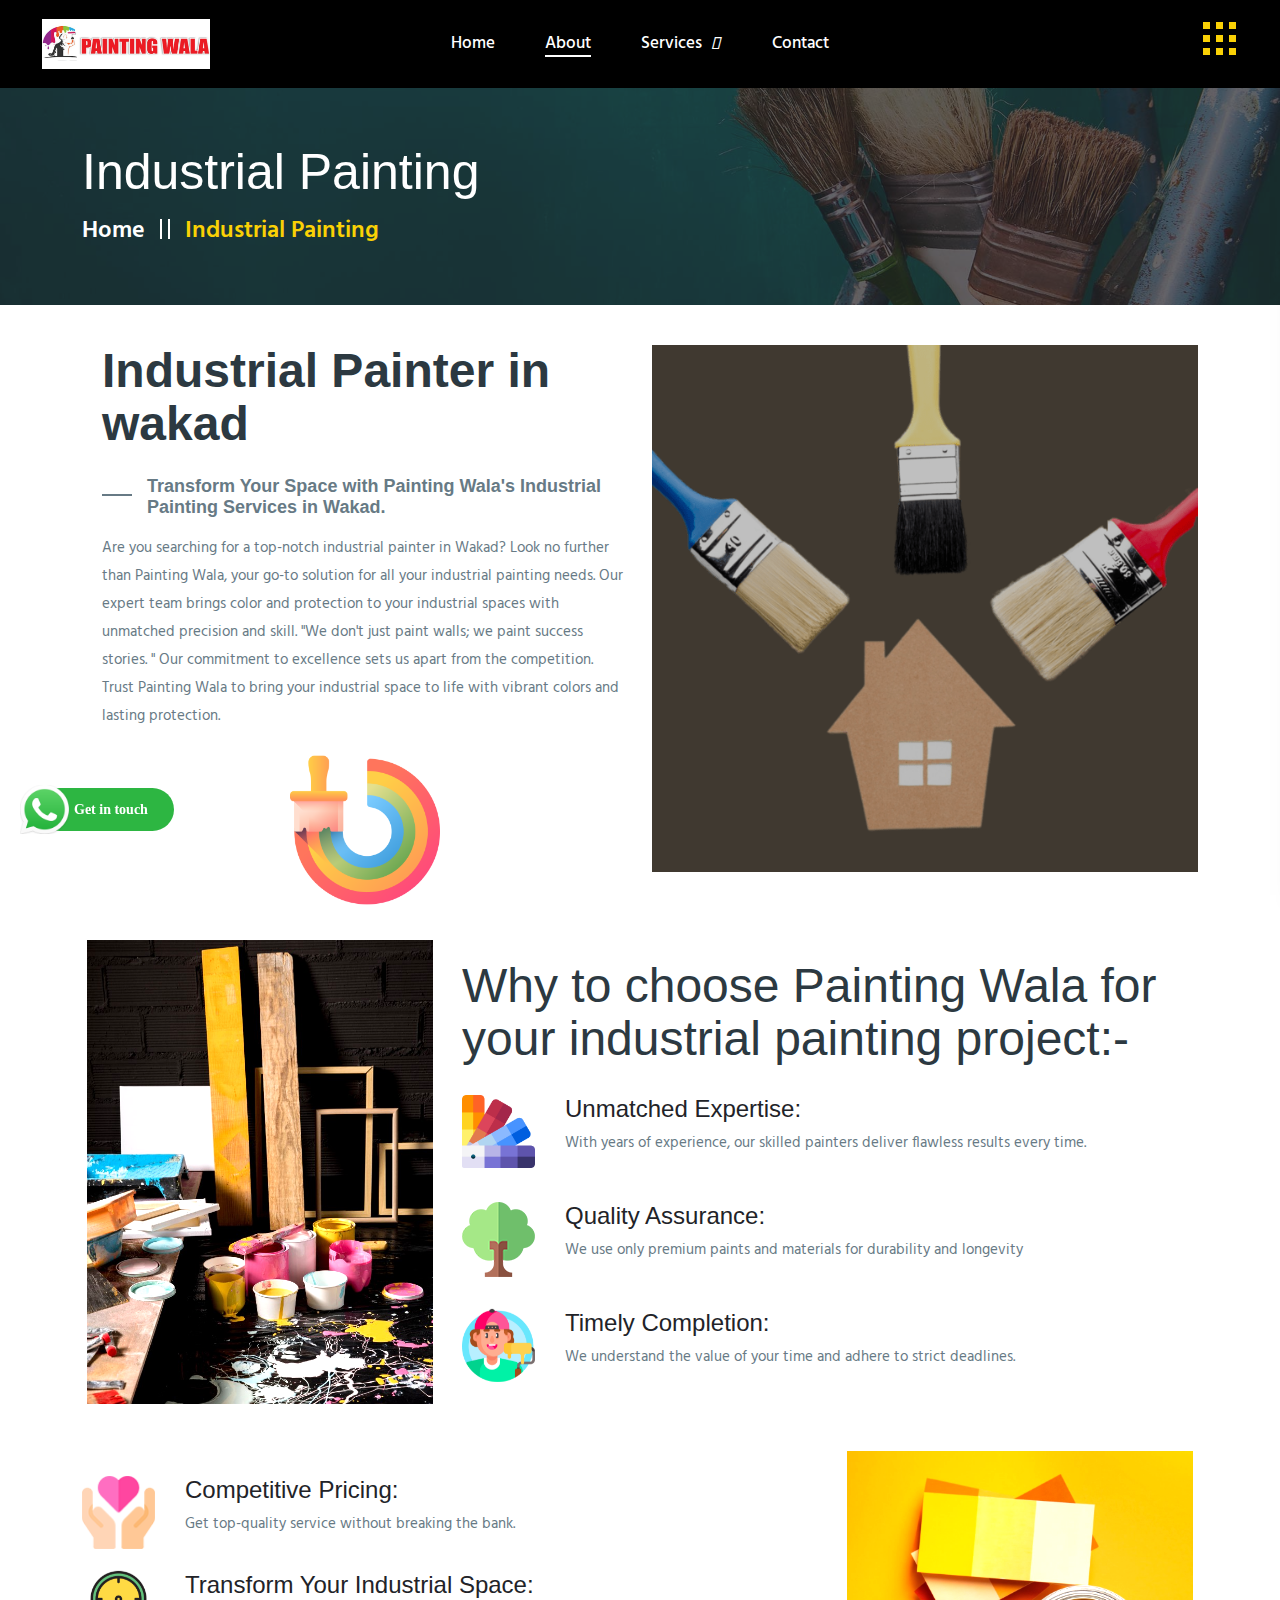
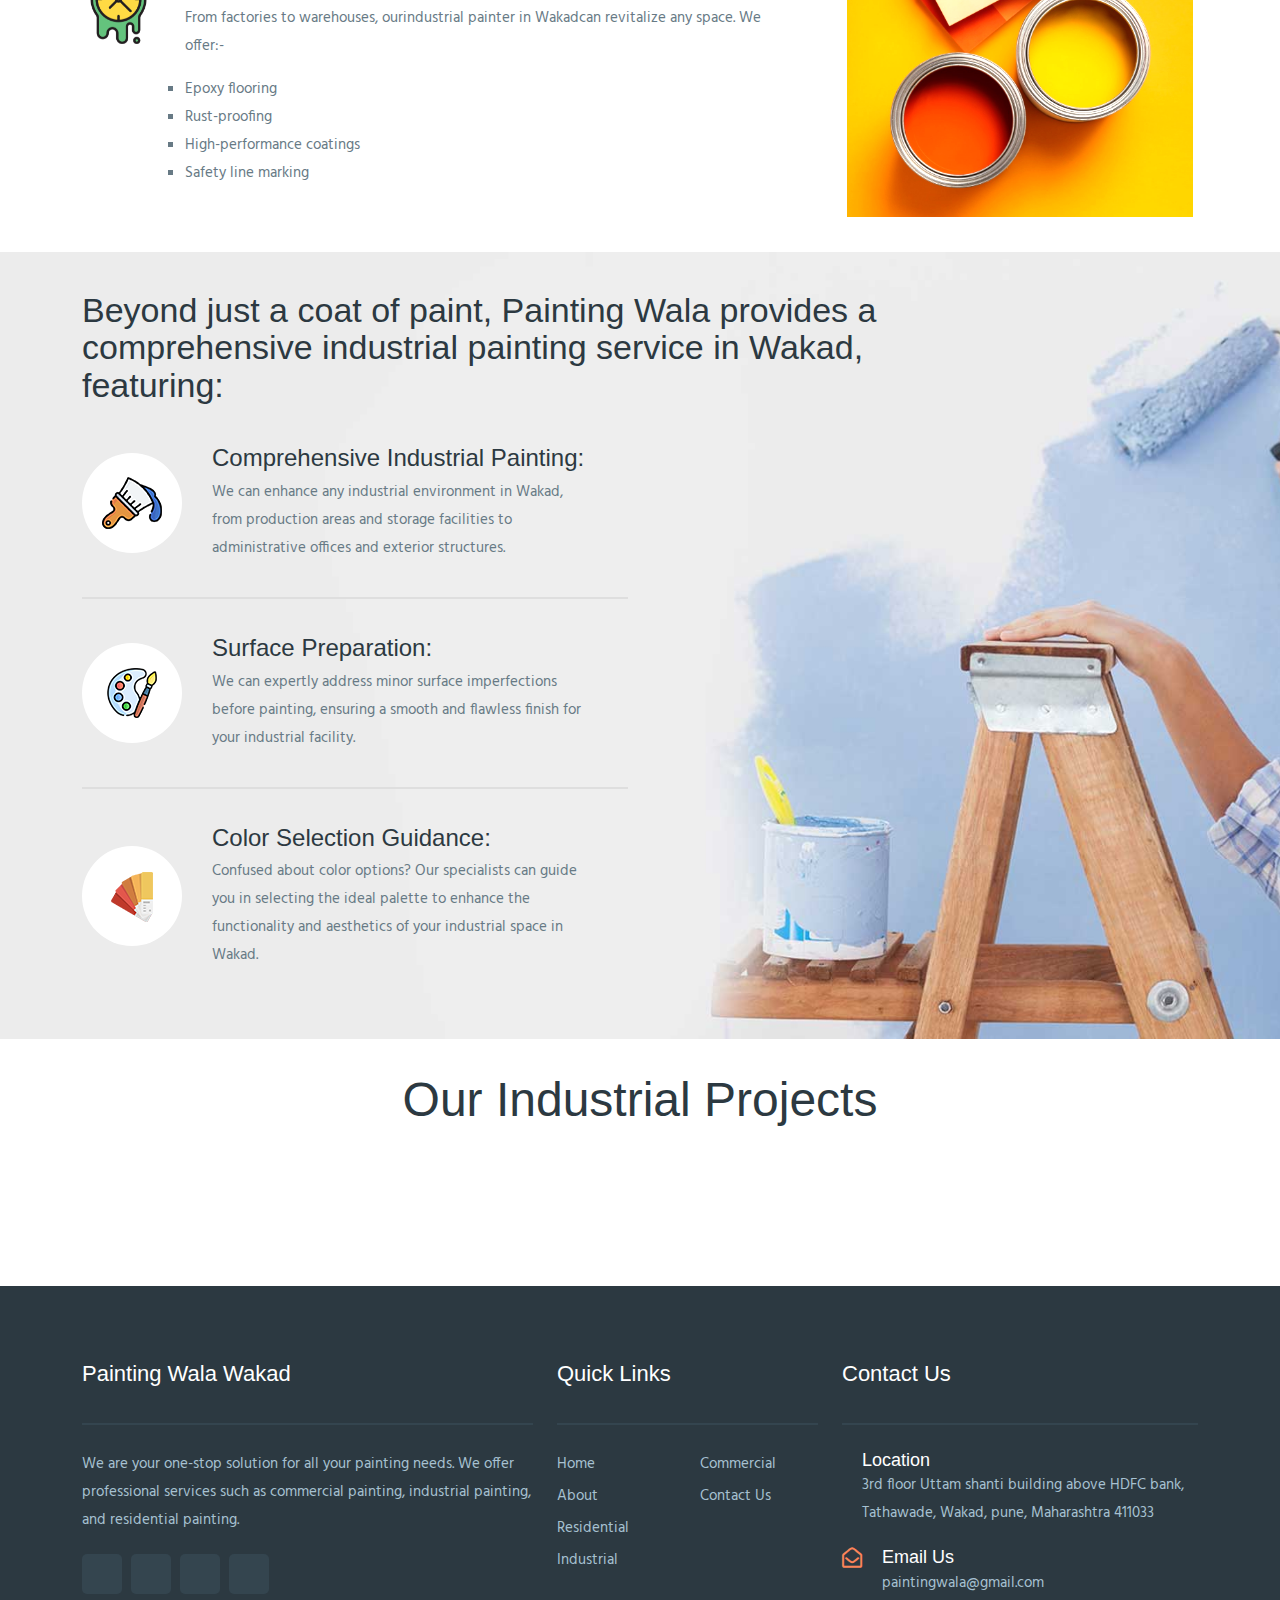
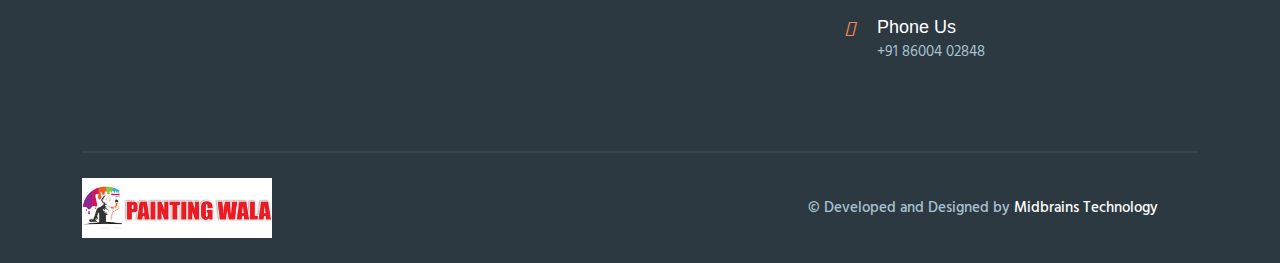
==== industrial-painter-in-wakad.html @ b4d880db "Initial commit" ====
<!doctype html>
<html class="no-js" lang="zxx">

<!-- Mirrored from wphix.com/template/roxce/roxce/index-2.html by HTTrack Website Copier/3.x [XR&CO'2014], Fri, 05 Jul 2024 08:07:54 GMT -->

<head>
   <meta charset="utf-8">
   <meta http-equiv="x-ua-compatible" content="ie=edge">
   <title>Industrial Painter in wakad | Painting Wala</title>
   <meta name="description" content=" Ambay Domestics Pakers and movers is best Industrial Painter in wakad. Our special coatings are designed to meet the unique industrial environments. ">
   <meta name="viewport" content="width=device-width, initial-scale=1">
   <!-- Place favicon.ico in the root directory -->
   <link rel="shortcut icon" type="image/x-icon" href="assets/img/main-img/spinner.JPG">
   <!-- CSS here -->
   <link rel="stylesheet" href="assets/css/preloader.css">
   <link rel="stylesheet" href="assets/css/bootstrap.min.css">
   <link rel="stylesheet" href="assets/css/meanmenu.css">
   <link rel="stylesheet" href="assets/css/animate.min.css">
   <link rel="stylesheet" href="assets/css/owl.carousel.min.css">
   <link rel="stylesheet" href="assets/css/swiper-bundle.css">
   <link rel="stylesheet" href="assets/css/backToTop.css">
   <link rel="stylesheet" href="assets/css/magnific-popup.css">
   <link rel="stylesheet" href="assets/css/nice-select.css">
   <link rel="stylesheet" href="assets/css/fontAwesome5Pro.css">
   <link rel="stylesheet" href="assets/css/flaticon.css">
   <link rel="stylesheet" href="assets/css/default.css">
   <link rel="stylesheet" href="assets/css/style.css">


   <link rel="stylesheet" href="https://cdnjs.cloudflare.com/ajax/libs/font-awesome/6.5.2/css/all.min.css"
      integrity="sha512-SnH5WK+bZxgPHs44uWIX+LLJAJ9/2PkPKZ5QiAj6Ta86w+fsb2TkcmfRyVX3pBnMFcV7oQPJkl9QevSCWr3W6A=="
      crossorigin="anonymous" referrerpolicy="no-referrer" />
</head>

<body>
   <!--[if lte IE 9]>
      <p class="browserupgrade">You are using an <strong>outdated</strong> browser. Please <a href="https://browsehappy.com/">upgrade your browser</a> to improve your experience and security.</p>
      <![endif]-->

   <!-- Add your site or application content here -->

   <!-- pre loader area start -->
   <div id="loading">
      <div id="loading-center">
         <div id="loading-center-absolute">
            <div class="loading-icon text-center d-sm-flex align-items-center justify-content-center">
               <img class="loading-logo mr-10" src="assets/img/main-img/spinner.JPG" alt="spinner_logo">
               <img class="image-preloader" src="assets/img/main-img/spinner-name.JPG" alt="brand_name">
            </div>
         </div>
      </div>
   </div>
   <!-- pre loader area end -->

   <!-- back to top start -->
   <div class="progress-wrap">
      <svg class="progress-circle svg-content" width="100%" height="100%" viewBox="-1 -1 102 102">
         <path d="M50,1 a49,49 0 0,1 0,98 a49,49 0 0,1 0,-98" />

      </svg>

   </div>




   <!-- back to top end -->

   <!-- header area start -->
   <header>
      <div class="header__area">
         <div id="header-sticky" class="header__bottom header__transparent header__padding pl-55 pr-55 sticky-2"
            style="background-color: black;">
            <div class="container-fluid">
               <div class="row align-items-center">
                  <div class="col-xxl-2 col-xl-3 col-lg-3 col-6">
                     <div class="logo">
                        <a href="index.html">
                           <img width="168" height="50" src="assets/img/main-img/logo.png" alt="logo">
                        </a>
                     </div>
                  </div>
                  <div class="col-xxl-7 col-xl-6 col-lg-6 d-none d-lg-block">
                     <div class="header__bottom-mid">
                        <div class="main-menu main-menu-2 newmain_menu">
                           <nav id="mobile-menu">
                              <ul style="display: flex; justify-content: center;">
                                 <li style="margin-right: 50px;">
                                    <a href="index.html" style=" padding: 30px 0px;">Home </a>
                                 </li>
                                 <li class="active" style="margin-right: 50px;">
                                    <a href="./about.html" style=" padding: 30px 0px;">About</a>
                                 </li>
                                 <li style="margin-right: 50px;">
                                    <a style=" padding: 30px 0px;" href="#">Services <i
                                          class="fa-solid fa-chevron-down"></i></a>
                                    <ul class="submenu">
                                       <li><a href="./home-painting-services-in-wakad.html">Residential Painting</a></li>
                                       <li><a href="./industrial-painter-in-wakad.html">Industrial Painting</a></li>
                                       <li><a href="./commercial-painter-in-wakad.html">Commercial Painting</a></li>
                                    </ul>
                                 </li>
                                 <!-- <li>
                                    <a href="#our_clients" style=" padding: 30px 0px;">Our Clients </a>
                                 </li>
                                 <li>
                                    <a href="#our_testimonials" style=" padding: 30px 0px;">Reviews </a>
                                 </li> -->
                                 <li>
                                    <a href="#contact_us" style=" padding: 30px 0px;">Contact</a>
                                 </li>
                              </ul>
                           </nav>
                        </div>
                     </div>
                  </div>
                  <div class="col-xxl-3 col-xl-3 col-lg-3 col-6">
                     <div class="header__bottom-right d-flex align-items-center justify-content-end">
                        <div class="header__action">
                           <button type="button" class="dot-hamburger-btn dot-hamburger-btn-2 sidebar-toggle-btn">
                              <span></span>
                              <span></span>
                              <span></span>
                              <span></span>
                              <span></span>
                              <span></span>
                              <span></span>
                              <span></span>
                              <span></span>
                           </button>
                        </div>
                     </div>
                  </div>
               </div>
            </div>
         </div>
      </div>
   </header>
   <!-- header area end -->

   <!-- sidebar area start -->
   <div class="sidebar__area">
      <div class="sidebar__wrapper">
         <div class="sidebar__close">
            <button class="sidebar__close-btn" id="sidebar__close-btn">
               <i class="fa-solid fa-xmark"></i>
            </button>
         </div>
         <div class="sidebar__content">
            <div class="sidebar__logo mb-40">
               <a href="index.html">
                  <img width="178" height="60" src="assets/img/main-img/logo sidebar.png" alt="logo">
               </a>
            </div>

            <div class="mobile-menu fix"></div>
            <div class="sidebar__text d-none d-lg-block">
               <p>Refresh your home or office with our top-notch painting services. From homes to offices, we handle it
                  all with expertise. Experience our quality workmanship and transform your space into something
                  remarkable. Contact us today for a free consultation!</p>
            </div>
            <div class="sidebar__img d-none d-lg-block mb-20">

            </div>
            <div class="sidebar__map d-none d-lg-block mb-15">
               <iframe
                  src="https://www.google.com/maps/embed?pb=!1m18!1m12!1m3!1d3781.1865307762278!2d73.75698717423965!3d18.61067806641747!2m3!1f0!2f0!3f0!3m2!1i1024!2i768!4f13.1!3m3!1m2!1s0x3bc2b947e152a735:0x37a94fb595331659!2sPainting%20Wala%20Wakad%20%7C%20Painter%20/%20Painter%20service%20/%20Home%20Painting%20Services/%20Commercial%20Painter/%20Professional%20Painters%20In%20Wakad!5e0!3m2!1sen!2sin!4v1720181600292!5m2!1sen!2sin"
                  loading="lazy"></iframe>
            </div>
            <div class="sidebar__contact mt-30 mb-20">
               <h4>Contact Info</h4>

               <ul>
                  <li class="d-flex align-items-center">
                     <div class="sidebar__contact-icon mr-15">
                        <i class="fa-solid fa-location-dot"></i>
                     </div>
                     <div class="sidebar__contact-text">
                        <a target="_blank" href="https://maps.app.goo.gl/s7fC8CBrPXaoAA357">3rd floor Uttam shanti
                           building above HDFC bank, Tathawade, Wakad, pune, Maharashtra 411033</a>
                     </div>
                  </li>
                  <li class="d-flex align-items-center">
                     <div class="sidebar__contact-icon mr-15">
                        <i class="fa-solid fa-phone"></i>
                     </div>
                     <div class="sidebar__contact-text">
                        <a href="">+9186004 02848</a>
                     </div>
                  </li>
                  <li class="d-flex align-items-center">
                     <div class="sidebar__contact-icon mr-15">
                        <i class="fa-solid fa-envelope"></i>
                     </div>
                     <div class="sidebar__contact-text">
                        <a href="">paintingwala@gmail.com</span></a>
                     </div>
                  </li>
               </ul>
            </div>
            <div class="sidebar__social">
               <ul>
                  <li><a href="#"><i class="fab fa-facebook-f"></i></a></li>
                  <li><a href="#"><i class="fab fa-twitter"></i></a></li>
                  <li><a href="#"><i class="fab fa-youtube"></i></a></li>
                  <li><a href="#"><i class="fab fa-linkedin"></i></a></li>
               </ul>
            </div>
         </div>
      </div>
   </div>
   <!-- sidebar area end -->
   <div class="body-overlay"></div>
   <!-- sidebar area end -->



   <main>



      <!-- page title area start -->
      <section class="page__title-area p-relative page__title-overlay bread-new"
         data-background="assets/img/page-title/page-title-1.jpg">
         <div class="container">
            <div class="row">
               <div class="col-xxl-12">
                  <div class="page__title-wrapper">
                     <h3 class="page__title new-bread-title">Industrial Painting</h3>
                     <nav aria-label="breadcrumb">
                        <ol class="breadcrumb">
                           <li class="breadcrumb-item"><a href="index.html">Home</a></li>
                           <li class="breadcrumb-item active" aria-current="page">Industrial Painting</li>
                        </ol>
                     </nav>
                  </div>
               </div>
            </div>
         </div>
      </section>
      <!-- page title area end -->



      <!-- about-1 area start -->
      <section class="about__area forpaddingtopbottom onlyforpaddingabout   p-relative z-index-111" id="about_us">
         <div class="container">
            <div class="heade d-flex justify-content-center">
               <!-- <h1 class="section__title-pre section__title-pre-3  center my-heading-new ">About Us</h1> -->
            </div>
            <div class="row">
               <div class="col-xxl-5 col-xl-6 col-lg-6">
                  <div class="about__wrapper-2 pl-20 ">
                     <div class="section__title-wrapper-2 mb-25">
                        <!-- <h2 class="section__title-pre section__title-pre-2">About Painting Wala</h2> -->
                        <h1 style="font-weight: 550;" class="section__title section__title-2"> Industrial Painter in wakad</h1>
                     </div>
                     <!-- <p>Painting Wala Wakad provides expert residential and commercial painter services in Wakad. Our
                        professional team ensures superior craftsmanship and customer satisfaction for impeccable home
                        painting solutions.</p> -->

                     <h2 class="section__title-pre section__title-pre-2">Transform Your Space with Painting Wala's Industrial Painting Services in Wakad.</h2>
                     <!-- <p>Your home is a place to relax and unwind. But over time, even the most
                        beautiful walls can start to look dull. At <a class="fornavigate" href="./index.html">Painting Wala</a>, we're a team of
                        highly skilled and experienced professional painters passionate about
                        transforming living spaces in the Wakad area. We understand the
                        importance of getting the job done right, which is why we take immense
                        pride in our meticulous attention to detail and commitment to quality. 


                        
                     </p>-->


                     <p>Are you searching for a top-notch industrial painter in Wakad? Look no further than Painting Wala, 
                        your go-to solution for all your industrial painting needs. Our expert team brings color and protection 
                        to your industrial spaces with unmatched precision and skill. "We don't just paint walls; we paint success stories.
                        " Our commitment to excellence sets us apart from the competition. 
                        Trust Painting Wala to bring your industrial space to life with vibrant colors and lasting protection.</p>




                     <div class="unique-card">
                        <div class="unique-icon-container">
                           <img src="./assets/img/icons/brush.png" alt="">
                        </div>
                     </div>

                     <!-- <div class="about__item-wrapper" >
                        <div class="row d-flex justify-content-center">
                           <div class="col-xxl-12 col-xl-12 col-lg-12 col-md-12 col-sm-12"
                              style="box-shadow: 0px 0px 10px black; border-radius: 50%;">
                              <div class="about__item white-bg text-center ">
                                 <div class="about__icon mb-5">
                                    <img width="60" height="60" src="./assets/img/main-img/painting_13715174.png"
                                       alt="about_us_icon">
                                 </div>
                                 <div class="about__content-2">
                                    <h3 class="about__title-2">
                                       <div style="display: flex; justify-content: center;">
                                          <h4 style="background-color: #fad105; width: 60%; padding: 10px 20px; ">
                                             Professional Painting</h4>
                                       </div>

                                    </h3>
                                    <p>Skilled painters for excellent, top-quality results.</p>

                                 </div>
                              </div>
                           </div>

                        </div>
                     </div> -->
                  </div>
               </div>
               <div class="col-xxl-7 col-xl-6 col-lg-6 resident-padding">
                  <div class="about__thumb-3 w-img ">
                     <img style="filter: brightness(75%); background-color: rgb(85, 76, 64);"
                        src="assets/img/main-img/residential/top.png" alt="about_us_img">
                  </div>
               </div>

            </div>
         </div>
      </section>
      <!-- about area end -->

      <!-- about -2 start -->
      <section class="why__area  ">
         <div class="container">
            <div class="row pb-30">


               <div class="col-xxl-4 col-xl-4 col-lg-4">
                  <div class="why__thumb why__thumb-2 pr-70 w-img">
                     <img class="img-thumbnail" src="assets/img/main-img/industrial/2148591297.jpg" alt="why us main"
                        style="filter: brightness(120%); ">
                  </div>
               </div>

               <div class="col-xxl-8 col-xl-8 col-lg-8">
                  <div class="why__wrapper-2 pt-25 pr-30">
                     <div class="section__title-wrapper-2 mb-30">
                        <!-- <h3 class="section__title-pre section__title-pre-2">What We Do</h3> -->
                        <h3 class="section__title section__title-2">Why to choose Painting Wala for your industrial painting
                           project:-</h3>
                     </div>

                     <div class="why__item-wrapper">

                        <div class="why__item-2 d-flex align-items-start mt-30 mb-30">
                           <div class="why__icon-2 mr-30">
                              <img src="assets/img/icons/color-palette.png" alt="why_us_1">
                           </div>
                           <div class="why__content-2">
                              <h3 class="why__title-2 new-why-title">Unmatched Expertise:</h3>
                              <p>With years of experience, our skilled painters deliver flawless results every time.
                              </p>
                           </div>
                        </div>
                        <div class="why__item-2 d-flex align-items-start mt-30 mb-30">
                           <div class="why__icon-2 mr-30">
                              <img src="assets/img/why/icon/why-icon-3.png" alt="why us 3 img">
                           </div>
                           <div class="why__content-2">
                        
                              <h3 class="why__title-2 new-why-title">Quality Assurance:</h3>
                              <p>We use only premium paints and materials for durability and longevity </p>
                           </div>
                        </div>

                        <div class="why__item-2 d-flex align-items-start mt-30 mb-30">
                           <div class="why__icon-2 mr-30">
                              <img src="assets/img/icons/costumer.png" alt="why us 3 img">
                           </div>
                           <div class="why__content-2">
                              <h3 class="why__title-2 new-why-title">Timely Completion: </h3>
                              <p>We understand the value of your time and adhere to strict deadlines. </p>
                           </div>
                        </div>
                     </div>
                  </div>
               </div>


            </div>


            <div class="row pb-30">


               <div class="col-xxl-8 col-xl-8 col-lg-8">
                  <div class="why__wrapper-2  pr-30">
                     <div class="section__title-wrapper-2 mb-30">
                        <!-- <h3 class="section__title-pre section__title-pre-2">What We Do</h3> -->
                        <!-- <h3 class="section__title section__title-2">Why to choose Painting Wala for your home painting
                           project:</h3> -->
                     </div>

                     <div class="why__item-wrapper">

                        <div class="why__item-2 d-flex align-items-start">
                           <div class="why__icon-2 mr-30">
                              <img src="assets/img/why/icon/why-icon-2.png" alt="why_us_1">
                           </div>
                           <div class="why__content-2">
                              <h3 class="why__title-2 new-why-title">Competitive Pricing:</h3>
                              <p>Get top-quality service without breaking the bank.
                              </p>
                           </div>
                        </div>
                        <div class="why__item-2 d-flex align-items-start">
                           <div class="why__icon-2 mr-30">
                              <img src="assets/img/icons/timely.png" alt="why us 3 img">
                           </div>
                           <div class="why__content-2">
                              <h3 class="why__title-2 new-why-title">Transform Your Industrial Space:</h3>
                              <p>From factories to warehouses, ourindustrial painter in Wakadcan revitalize any space. We offer:-
                                <ul>
                                    <li style="list-style-type: square;"> Epoxy flooring</li>
                                        <li  style="list-style-type: square;"> Rust-proofing </li>
                                        <li  style="list-style-type: square;"> High-performance coatings</li>
                                        <li  style="list-style-type: square;"> Safety line marking</li>
                                </ul>
                              </p>
                           </div>
                        </div>

                        
                     </div>
                  </div>
               </div>


               <div class="col-xxl-4 col-xl-4 col-lg-4">
                  <div class="why__thumb why__thumb-2 pr-70 w-img">
                     <img class="img-thumbnail" src="assets/img/main-img/industrial/2149601026 (1).jpg" alt="why us main"
                        style="filter: brightness(120%); ">
                  </div>
               </div>




            </div>


         </div>
      </section>
      <!-- why area end -->



      <section class="features__area pt-40 pb-70" data-background="assets/img/features/features-bg.jpg">
         <div class="container">
            <div class="row">
               <div class="col-xxl-9 col-xl-9 col-md-12">
                  <div class="section__title-wrapper mb-40">
                  <!-- <span class="section__title-pre">What We Do</span> -->
                  <h2 class="section__title reside-offer">Beyond just a coat of paint, Painting Wala provides a comprehensive industrial painting service in Wakad, featuring:
                     </h2>
               </div>
               </div>
               
               <div class="col-xxl-5 col-xl-6 col-lg-7 col-md-10">
                  <div class="features__wrapper">
                     <div class="section__title-wrapper">
                        
                        <div class="features__inner">
                           <div class="features__item d-sm-flex align-items-center pr-40">
                              <div class="features__icon mr-30">
                                 <span>
                                    <img src="assets/img/features/icon/fea-1.png" alt="">
                                 </span>
                              </div>
                              <div class="features__content">
                                 <h3 class="features__title">Comprehensive Industrial Painting: </h3>
                                 <p>We can enhance any industrial environment in Wakad, from production areas and storage facilities to administrative offices and exterior structures.</p>
                              </div>
                           </div>
                           <div class="features__item d-sm-flex align-items-center pr-40">
                              <div class="features__icon mr-30">
                                 <span>
                                    <img src="assets/img/features/icon/fea-2.png" alt="">
                                 </span>
                              </div>
                              <div class="features__content">
                                 <h3 class="features__title">Surface Preparation:</h3>
                                 <p>We can expertly address minor surface imperfections before painting, ensuring a smooth and flawless finish for your industrial facility.</p>
                              </div>
                           </div>
                           <div class="features__item d-sm-flex align-items-center pr-40">
                              <div class="features__icon mr-30">
                                 <span>
                                    <img src="assets/img/features/icon/fea-3.png" alt="">
                                 </span>
                              </div>
                              <div class="features__content">
                                 <h3 class="features__title">
                                    Color Selection Guidance:</h3>
                                 <p>Confused about color options? Our specialists can guide you in selecting the ideal palette to enhance the functionality and aesthetics of your industrial space in Wakad.
                                    </p>
                              </div>
                           </div>
                        </div>
                     </div>
                  </div>
               </div>
            </div>
         </div>
      </section>






      <!-- Our projects  -->

      <div class="container">
         <div class="row">
            <div class="section__title-wrapper-2 mb-35 mt-35">
               <!-- <h3 class="section__title-pre section__title-pre-2">What We Do</h3> -->
               <h3 style="text-align: center;" class="section__title section__title-2">Our Industrial
                  Projects</h3>
            </div>
            <div class="col-xxl-4 col-xl-4 col-lg-4 col-md-4">
               <div class="portfolio__item-2 p-relative mb-30">
                  <div class="portfolio__thumb-2 w-img">
                     <img src="assets/img/main-img/Industrial/1.jpg" alt="">
                  </div>
                  <div class="portfolio__content-2 transition-3">
                     <div class="portfolio__plus-2 transition-3 mb-20">
                        <a class="popup-image" href="assets/img/main-img/Industrial/1.jpg">
                           <i class="far fa-plus"></i>
                        </a>
                     </div>
                     <h3 class="portfolio__title">
                        Industrial Painting
                     </h3>
                  </div>
               </div>
            </div>
            <div class="col-xxl-4 col-xl-4 col-lg-4 col-md-4">
               <div class="portfolio__item-2 p-relative mb-30">
                  <div class="portfolio__thumb-2 w-img">
                     <img src="assets/img/main-img/Industrial/2.jpg" alt="">
                  </div>
                  <div class="portfolio__content-2 transition-3">
                     <div class="portfolio__plus-2 transition-3 mb-20">
                        <a class="popup-image" href="assets/img/main-img/Industrial/2.jpg">
                           <i class="far fa-plus"></i>
                        </a>
                     </div>
                     <h3 class="portfolio__title">
                        Industrial Painting
                     </h3>

                  </div>
               </div>
            </div>
            <div class="col-xxl-4 col-xl-4 col-lg-4 col-md-4">
               <div class="portfolio__item-2 p-relative mb-30">
                  <div class="portfolio__thumb-2 w-img">
                     <img src="assets/img/main-img/Industrial/3.jpg" alt="">
                  </div>
                  <div class="portfolio__content-2 transition-3">
                     <div class="portfolio__plus-2 transition-3 mb-20">
                        <a class="popup-image" href="assets/img/main-img/Industrial/3.jpg">
                           <i class="far fa-plus"></i>
                        </a>
                     </div>
                     <h3 class="portfolio__title">
                        Industrial Painting
                     </h3>
                  </div>
               </div>
            </div>
            <div class="col-xxl-4 col-xl-4 col-lg-4 col-md-4">
               <div class="portfolio__item-2 p-relative mb-30">
                  <div class="portfolio__thumb-2 w-img">
                     <img src="assets/img/main-img/Industrial/4.jpg" alt="">
                  </div>
                  <div class="portfolio__content-2 transition-3">
                     <div class="portfolio__plus-2 transition-3 mb-20">
                        <a class="popup-image" href="assets/img/main-img/Industrial/4.jpg">
                           <i class="far fa-plus"></i>
                        </a>
                     </div>
                     <h3 class="portfolio__title">
                        Industrial Painting
                     </h3>

                  </div>
               </div>
            </div>
            <div class="col-xxl-4 col-xl-4 col-lg-4 col-md-4">
               <div class="portfolio__item-2 p-relative mb-30">
                  <div class="portfolio__thumb-2 w-img">
                     <img src="assets/img/main-img/Industrial/5.jpg" alt="">
                  </div>
                  <div class="portfolio__content-2 transition-3">
                     <div class="portfolio__plus-2 transition-3 mb-20">
                        <a class="popup-image" href="assets/img/main-img/Industrial/5.jpg">
                           <i class="far fa-plus"></i>
                        </a>
                     </div>
                     <h3 class="portfolio__title">
                        Industrial Painting
                     </h3>
                  </div>
               </div>
            </div>
            <div class="col-xxl-4 col-xl-4 col-lg-4 col-md-4">
               <div class="portfolio__item-2 p-relative mb-30">
                  <div class="portfolio__thumb-2 w-img">
                     <img src="assets/img/main-img/Industrial/6.jpg" alt="">
                  </div>
                  <div class="portfolio__content-2 transition-3">
                     <div class="portfolio__plus-2 transition-3 mb-20">
                        <a class="popup-image" href="assets/img/main-img/Industrial/6.jpg">
                           <i class="far fa-plus"></i>
                        </a>
                     </div>
                     <h3 class="portfolio__title">
                        Industrial Painting
                     </h3>
                  </div>
               </div>
            </div>
         </div>
      </div>





   </main>

   <!-- footer area start -->
   <footer>
    <div class="footer__area black-bg">
       <div class="footer__top pb-35">
          <div class="container">

             <div class="row">
                <div class="col-lg-5">
                   <div class="footer__widget mb-50">
                      <div class="footer__widget-top">
                         <h3 class="footer__widget-title">Painting Wala Wakad</h3>
                      </div>
                      <div class="footer__widget-content">
                         <div class="footer__subscribe footer__subscribe-2">
                            <p>We are your one-stop solution for all your painting needs. We offer professional
                               services such as commercial painting, industrial painting, and residential painting.
                            </p>
                            <div class="col-xxl-6 col-xl-6 col-lg-6 col-md-4">
                               <div class="footer__social footer__social-2">
                                  <ul>
                                     <li><a href="#"><i class="fab fa-facebook-f"></i></a></li>
                                     <li><a href="#"><i class="fab fa-twitter"></i></a></li>
                                     <li><a href="#"><i class="fab fa-youtube"></i></a></li>
                                     <li><a href="#"><i class="fab fa-linkedin"></i></a></li>
                                  </ul>
                               </div>
                            </div>
                         </div>
                      </div>
                   </div>
                </div>
                <div class="col-lg-3">
                   <div class="footer__widget mb-50">
                      <div class="footer__widget-top">
                         <h3 class="footer__widget-title">Quick Links</h3>
                      </div>
                      <div class="footer__widget-content">
                         <div class="footer__link">
                            <ul>
                               <div class="row">
                                  <div class="col-lg-6">
                                     <li>
                                        <a href="./index.html">Home</a>
                                     </li>
                                     <li>
                                        <a href="./about_us">About</a>
                                     </li>
                                     <li>
                                        <a href="./home-painting-services-in-wakad.html">Residential</a>
                                     </li>
                                     <li>
                                        <a href="./industrial-painter-in-wakad.html">Industrial</a>
                                     </li>
                                  </div>
                                  <div class="col-lg-6">
                                     <li>
                                        <a href="./commercial-painter-in-wakad.html">Commercial</a>
                                     </li>
                                     <li>
                                        <a href="./contact.html">Contact Us</a>
                                     </li>
                                  </div>
                               </div>


                            </ul>
                         </div>
                      </div>
                   </div>
                </div>
                <div class="col-lg-4">
                   <div class="footer__widget  mb-50">
                      <div class="footer__widget-top">
                         <h3 class="footer__widget-title">Contact Us</h3>
                      </div>
                      <div class="footer__widget-content ">
                         <div class="footer__info">
                            <ul>
                               <li class="d-flex align-items-start">
                                  <div class="footer__info-icon mr-20">
                                     <i class="fa-solid fa-location-dot"></i>
                                  </div>
                                  <div class="footer__info-text">
                                     <h4>Location</h4>
                                     <a target="_blank" href="https://maps.app.goo.gl/s7fC8CBrPXaoAA357">3rd floor
                                        Uttam shanti building above HDFC bank, Tathawade, Wakad, pune, Maharashtra
                                        411033</a>
                                  </div>
                               </li>
                               <li class="d-flex align-items-start">
                                  <div class="footer__info-icon mr-20">
                                     <i class="far fa-envelope-open"></i>
                                  </div>
                                  <div class="footer__info-text">
                                     <h4>Email Us</h4>
                                     <a href="">paintingwala@gmail.com</a>
                                  </div>
                               </li>
                               <li class="d-flex align-items-start">
                                  <div class="footer__info-icon mr-20">
                                     <i class="fa-solid fa-phone"></i>
                                  </div>
                                  <div class="footer__info-text">
                                     <h4>Phone Us</h4>
                                     <a href="tel:+9186004 02848">+91 86004 02848</a>
                                  </div>
                               </li>
                            </ul>
                         </div>
                      </div>
                   </div>
                </div>


             </div>
          </div>
       </div>
       <div class="footer__bottom">
          <div class="container">
             <div class="footer__bottom-border footer__bottom-border-2">
                <div class="row align-items-center">
                   <div class="col-xxl-6 col-xl-6 col-lg-6 col-md-4">
                      <div class="footer__social footer__social-2">
                         <div class="footer__logo">
                            <a href="index.html">
                               <img src="assets/img/main-img/logo.png" alt="company logo image">
                            </a>
                         </div>
                      </div>
                   </div>
                   <div class="col-xxl-6 col-xl-6 col-lg-6 col-md-8">
                      <div
                         class="footer__copyright footer__copyright-2 d-sm-flex align-items-center justify-content-md-end">
                         <p>© Developed and Designed by <a href="https://midbrains.in/"
                               style="color: white;">Midbrains Technology</a></p>

                      </div>
                   </div>
                </div>
             </div>
          </div>
       </div>
    </div>
 </footer>
 <!-- footer area end -->
   <style>
      .whatsApp {
         position: fixed;
         left: 20px;
         bottom: 40px;
         z-index: 1000;
         width: 75px;
         height: 75px
      }

      .whatsApp_img {
         position: relative;
         z-index: 2;
         max-width: 65%
      }

      .whatsApp .circleIconPanel {
         margin: -3px -12px;
         width: 136px;
         height: 43px;
         border-radius: 25px;
         z-index: 1;
         position: absolute;
         left: 30px;
         bottom: 32px;
         opacity: 0;
         text-align: start;
         padding: 13px 14px 7px 36px;
         font: 600 20px/17px Poppins;
         letter-spacing: 0;
         color: #fff;
         background: #2db642 0 0 no-repeat padding-box;
         background-repeat: no-repeat;
         background-position: 50%;
         background-size: contain
      }

      .whatsApp .circleIconPanel.showMessage {
         opacity: 1;
         font-size: 14px;
         animation: showMessage 1s linear
      }

      .whatsApp .circleIconPanel.hideMessage {
         opacity: 0;
         animation: hideMessage 1s linear;
         width: 0
      }

      @keyframes showMessage {

         0%,
         25% {
            opacity: 0;
            width: 0
         }

         to {
            opacity: 1;
            width: 265px
         }
      }

      @keyframes hideMessage {
         0% {
            opacity: 1;
            width: 265px
         }

         80%,
         to {
            opacity: 0;
            width: 0
         }
      }
   </style>
   <div class="whole">
      <div class="whatsApp">
         <a href="https://alvo.chat/4F3n" target="_blank">
            <img src="assets/img/whatsapp_icon.png" alt="WhatsappIcon" class="whatsApp_img">
            <div class="circleIconPanel showMessage">Get in touch</div>
         </a>
      </div>
   </div>




   <!-- JS here -->
   <script src="assets/js/vendor/jquery-3.6.0.min.js"></script>
   <script src="assets/js/vendor/waypoints.min.js"></script>
   <script src="assets/js/bootstrap.bundle.min.js"></script>
   <script src="assets/js/meanmenu.js"></script>
   <script src="assets/js/swiper-bundle.min.js"></script>
   <script src="assets/js/owl.carousel.min.js"></script>
   <script src="assets/js/magnific-popup.min.js"></script>
   <script src="assets/js/parallax.min.js"></script>
   <script src="assets/js/backToTop.js"></script>
   <script src="assets/js/nice-select.min.js"></script>
   <script src="assets/js/counterup.min.js"></script>
   <script src="assets/js/ajax-form.js"></script>
   <script src="assets/js/wow.min.js"></script>
   <script src="assets/js/isotope.pkgd.min.js"></script>
   <script src="assets/js/imagesloaded.pkgd.min.js"></script>
   <script src="assets/js/main.js"></script>
</body>

<!-- Mirrored from wphix.com/template/roxce/roxce/index-2.html by HTTrack Website Copier/3.x [XR&CO'2014], Fri, 05 Jul 2024 08:08:15 GMT -->

</html>
---- assets/css/preloader.css ----
#loading{
	background-color: #fff;
	height: 100%;
	width: 100%;
	position: fixed;
	z-index: 999999;
	margin-top: 0px;
	top: 0px;
}
#loading-center{
	width: 100%;
	height: 100%;
	position: relative;
	}
#loading-center-absolute {
	position: absolute;
	left: 50%;
	top: 50%;
	width: 25%;
	transform: translate(-50%, -50%);

}


@media only screen and (min-width: 1200px) and (max-width: 1399px){
	#loading-center-absolute{
		width: 40%;
	}
}

@media only screen and (min-width: 992px) and (max-width: 1199px){
	#loading-center-absolute{
		width: 40%;
	}
}

@media only screen and (min-width: 768px) and (max-width: 991px){
	#loading-center-absolute{
		width: 45%;
	}
}
@media only screen and (min-width: 576px) and (max-width: 767px){
	#loading-center-absolute{
		width: 50%;
	}
}
@media (max-width: 575px){
	#loading-center-absolute{
		width: 100%;
	}
	.image-preloader{
		width: 60%;
	}
}

#loading{
	background-color: #fff;
	height: 100%;
	width: 100%;
	position: fixed;
	z-index: 999999;
	margin-top: 0px;
	top: 0px;
}
#loading-center{
	width: 100%;
	height: 100%;
	position: relative;
	}
#loading-center-absolute {
	position: absolute;
	left: 50%;
	top: 50%;
	-webkit-transform: translate(-50%, -50%);
	-moz-transform: translate(-50%, -50%);
	-ms-transform: translate(-50%, -50%);
	transform: translate(-50%, -50%);

}
.object{
	width: 20px;
	height: 20px;
	background-color: #5f3afc;
	-moz-border-radius: 50% 50% 50% 50%;
	-webkit-border-radius: 50% 50% 50% 50%;
	border-radius: 50% 50% 50% 50%;
	margin-right: 20px;
	margin-bottom: 20px;
	position: absolute;	
}


#object_one{
	-webkit-animation: object 2s linear infinite;
	 animation: object 2s linear infinite;
	 }
#object_two{ 
	-webkit-animation: object 2s linear infinite -.4s;
	animation: object 2s linear infinite -.4s;
	 }
#object_three{ 
	-webkit-animation: object 2s linear infinite -.8s; 
	animation: object 2s linear infinite -.8s; 
	}
#object_four{ 
	-webkit-animation: object 2s linear infinite -1.2s;
	animation: object 2s linear infinite -1.2s; 
	} 
#object_five{ 
	-webkit-animation: object 2s linear infinite -1.6s; 
	animation: object 2s linear infinite -1.6s; 
	}
	
	
@-webkit-keyframes object{
  0% { left: 100px; top:0}
  80% { left: 0; top:0;}
  85% { left: 0; top: -20px; width: 20px; height: 20px;}
  90% { width: 40px; height: 15px; }
  95% { left: 100px; top: -20px; width: 20px; height: 20px;}
  100% { left: 100px; top:0; }		
	
}		
@keyframes object{
  0% { left: 100px; top:0}
  80% { left: 0; top:0;}
  85% { left: 0; top: -20px; width: 20px; height: 20px;}
  90% { width: 40px; height: 15px; }
  95% { left: 100px; top: -20px; width: 20px; height: 20px;}
  100% { left: 100px; top:0; }
}	
		
	
.loading-icon .loading-logo{
	width: 64px;
	height: 64px;
	-webkit-animation: ghurche 4s linear infinite -1.2s;
	animation: ghurche 4s linear infinite -1.2s; 
	
}
	
@media (max-width: 575px){
	.loading-icon .loading-logo{
		margin-bottom: 10px;
	}
}

	
@-webkit-keyframes ghurche{
	0% { left: 100px; top:0}
	100% { left: 100px; top:0; }		
	  
}		
@keyframes ghurche{
0% { 
	transform: rotate(0deg);
}
100% { 
	transform: rotate(360deg);
}
}
---- assets/css/backToTop.css ----
.progress-wrap {
    position: fixed;
    right: 50px;
    bottom: 50px;
    height: 46px;
    width: 46px;
    cursor: pointer;
    display: block;
    border-radius: 50px;
    box-shadow: inset  0 0 0 2px rgba(95, 58, 252,0.2);
    z-index: 99;
    opacity: 0;
    visibility: hidden;
    transform: translateY(15px);
    -webkit-transition: all 200ms linear;
    transition: all 200ms linear;
  }
  
  .progress-wrap.active-progress {
    opacity: 1;
    visibility: visible;
    transform: translateY(0);
  }
  
  .progress-wrap::after {
    position: absolute;
    content: '\f176';
    font-family: "Font Awesome 5 Pro";
    text-align: center;
    line-height: 46px;
    font-size: 20px;
    color: #2c3941;
    left: 0;
    top: 0;
    height: 46px;
    width: 46px;
    cursor: pointer;
    display: block;
    z-index: 1;
    -webkit-transition: all 200ms linear;
    transition: all 200ms linear;
  }


  
  .progress-wrap svg path { 
    fill: none; 
  }
  
  .progress-wrap svg.progress-circle path {
    stroke: #2c3941;
    stroke-width: 4;
    box-sizing:border-box;
    -webkit-transition: all 200ms linear;
    transition: all 200ms linear;
  }
---- assets/css/nice-select.css ----
.nice-select {
  -webkit-tap-highlight-color: transparent;
  background-color: #fff;
  border-radius: 5px;
  border: solid 1px #e8e8e8;
  box-sizing: border-box;
  clear: both;
  cursor: pointer;
  display: block;
  float: left;
  font-family: inherit;
  font-size: 14px;
  font-weight: normal;
  height: 42px;
  line-height: 40px;
  outline: none;
  padding-left: 18px;
  padding-right: 30px;
  position: relative;
  text-align: left !important;
  -webkit-transition: all 0.2s ease-in-out;
  transition: all 0.2s ease-in-out;
  -webkit-user-select: none;
     -moz-user-select: none;
      -ms-user-select: none;
          user-select: none;
  white-space: nowrap;
  width: auto; }
  .nice-select:hover {
    border-color: #dbdbdb; }
  .nice-select:active, .nice-select.open, .nice-select:focus {
    border-color: #999; }
  .nice-select:after {
    border-bottom: 2px solid #999;
    border-right: 2px solid #999;
    content: '';
    display: block;
    height: 5px;
    margin-top: -4px;
    pointer-events: none;
    position: absolute;
    right: 12px;
    top: 50%;
    -webkit-transform-origin: 66% 66%;
        -ms-transform-origin: 66% 66%;
            transform-origin: 66% 66%;
    -webkit-transform: rotate(45deg);
        -ms-transform: rotate(45deg);
            transform: rotate(45deg);
    -webkit-transition: all 0.15s ease-in-out;
    transition: all 0.15s ease-in-out;
    width: 5px; }
  .nice-select.open:after {
    -webkit-transform: rotate(-135deg);
        -ms-transform: rotate(-135deg);
            transform: rotate(-135deg); }
  .nice-select.open .list {
    opacity: 1;
    pointer-events: auto;
    -webkit-transform: scale(1) translateY(0);
        -ms-transform: scale(1) translateY(0);
            transform: scale(1) translateY(0); }
  .nice-select.disabled {
    border-color: #ededed;
    color: #999;
    pointer-events: none; }
    .nice-select.disabled:after {
      border-color: #cccccc; }
  .nice-select.wide {
    width: 100%; }
    .nice-select.wide .list {
      left: 0 !important;
      right: 0 !important; }
  .nice-select.right {
    float: right; }
    .nice-select.right .list {
      left: auto;
      right: 0; }
  .nice-select.small {
    font-size: 12px;
    height: 36px;
    line-height: 34px; }
    .nice-select.small:after {
      height: 4px;
      width: 4px; }
    .nice-select.small .option {
      line-height: 34px;
      min-height: 34px; }
  .nice-select .list {
    background-color: #fff;
    border-radius: 5px;
    box-shadow: 0 0 0 1px rgba(68, 68, 68, 0.11);
    box-sizing: border-box;
    margin-top: 4px;
    opacity: 0;
    overflow: hidden;
    padding: 0;
    pointer-events: none;
    position: absolute;
    top: 100%;
    left: 0;
    -webkit-transform-origin: 50% 0;
        -ms-transform-origin: 50% 0;
            transform-origin: 50% 0;
    -webkit-transform: scale(0.75) translateY(-21px);
        -ms-transform: scale(0.75) translateY(-21px);
            transform: scale(0.75) translateY(-21px);
    -webkit-transition: all 0.2s cubic-bezier(0.5, 0, 0, 1.25), opacity 0.15s ease-out;
    transition: all 0.2s cubic-bezier(0.5, 0, 0, 1.25), opacity 0.15s ease-out;
    z-index: 9; }
    .nice-select .list:hover .option:not(:hover) {
      background-color: transparent !important; }
  .nice-select .option {
    cursor: pointer;
    font-weight: 400;
    line-height: 40px;
    list-style: none;
    min-height: 40px;
    outline: none;
    padding-left: 18px;
    padding-right: 29px;
    text-align: left;
    -webkit-transition: all 0.2s;
    transition: all 0.2s; }
    .nice-select .option:hover, .nice-select .option.focus, .nice-select .option.selected.focus {
      background-color: #f6f6f6; }
    .nice-select .option.selected {
      font-weight: bold; }
    .nice-select .option.disabled {
      background-color: transparent;
      color: #999;
      cursor: default; }

.no-csspointerevents .nice-select .list {
  display: none; }

.no-csspointerevents .nice-select.open .list {
  display: block; }
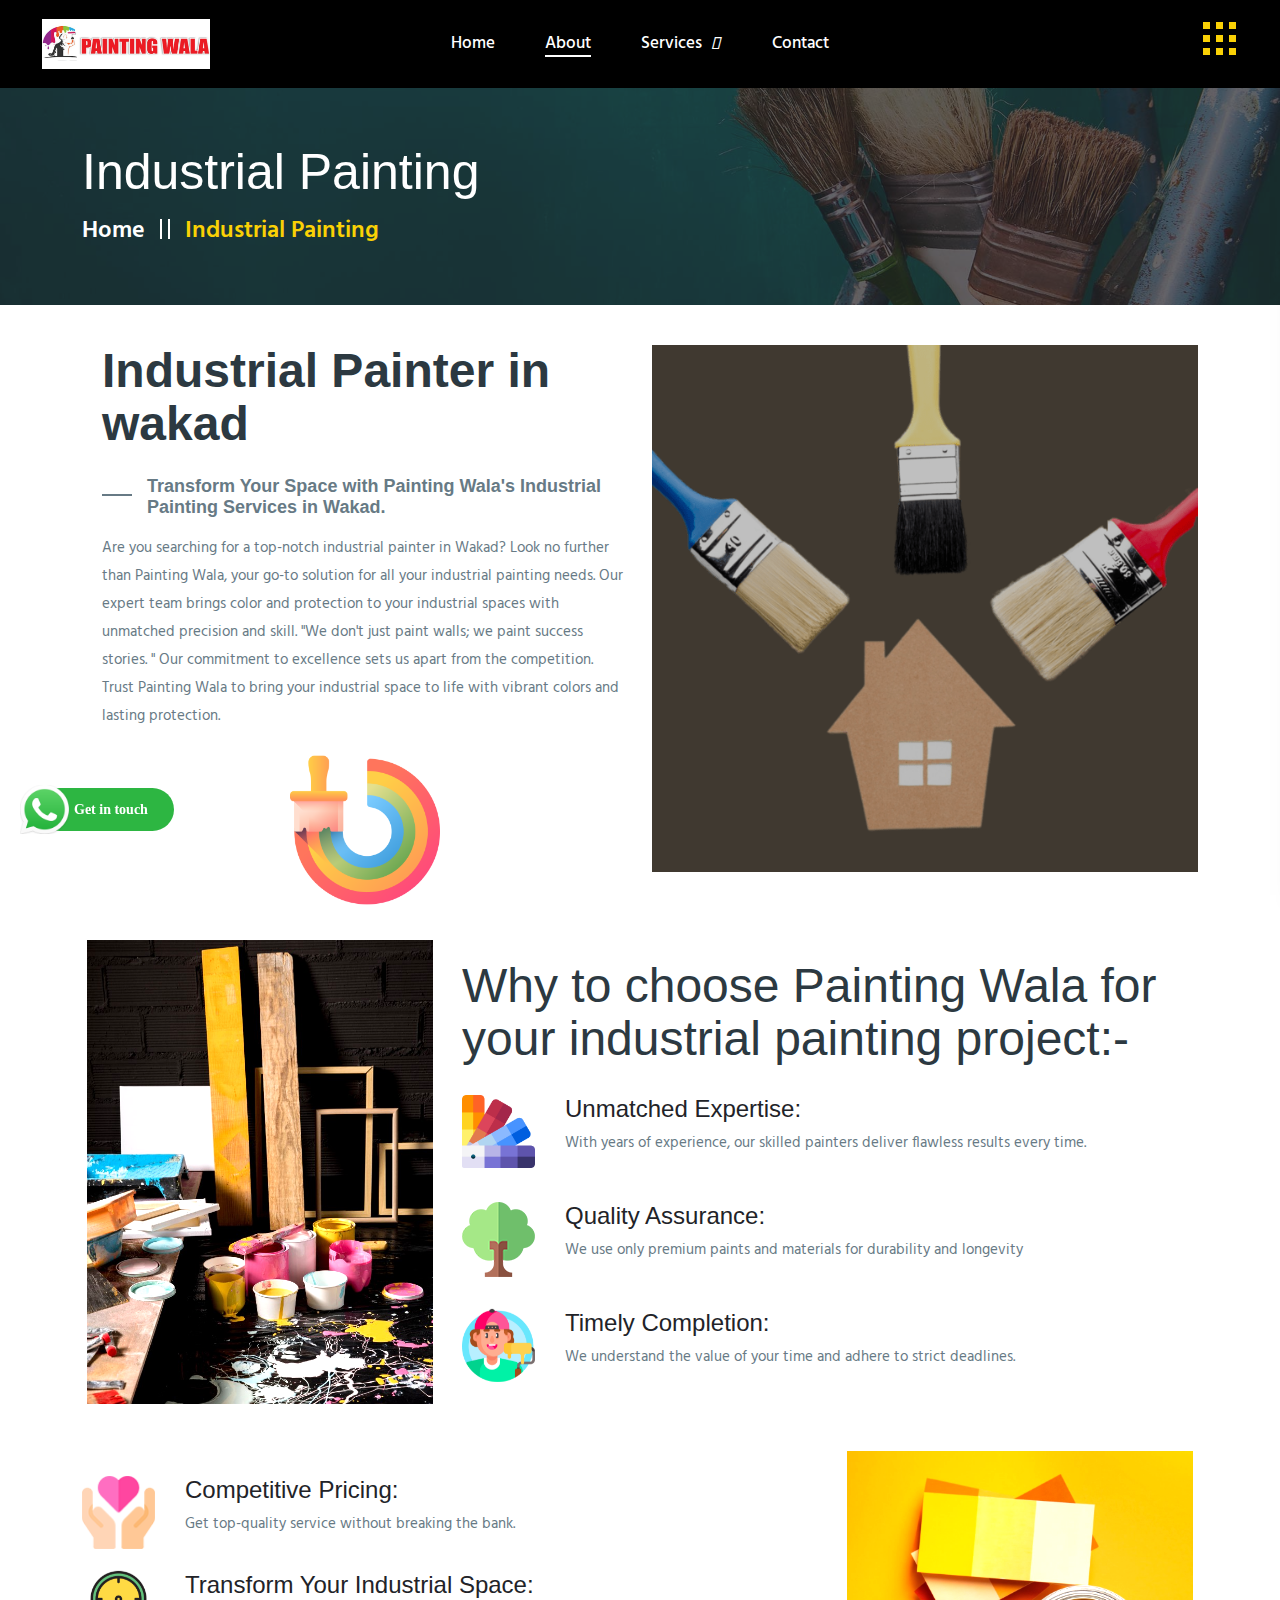
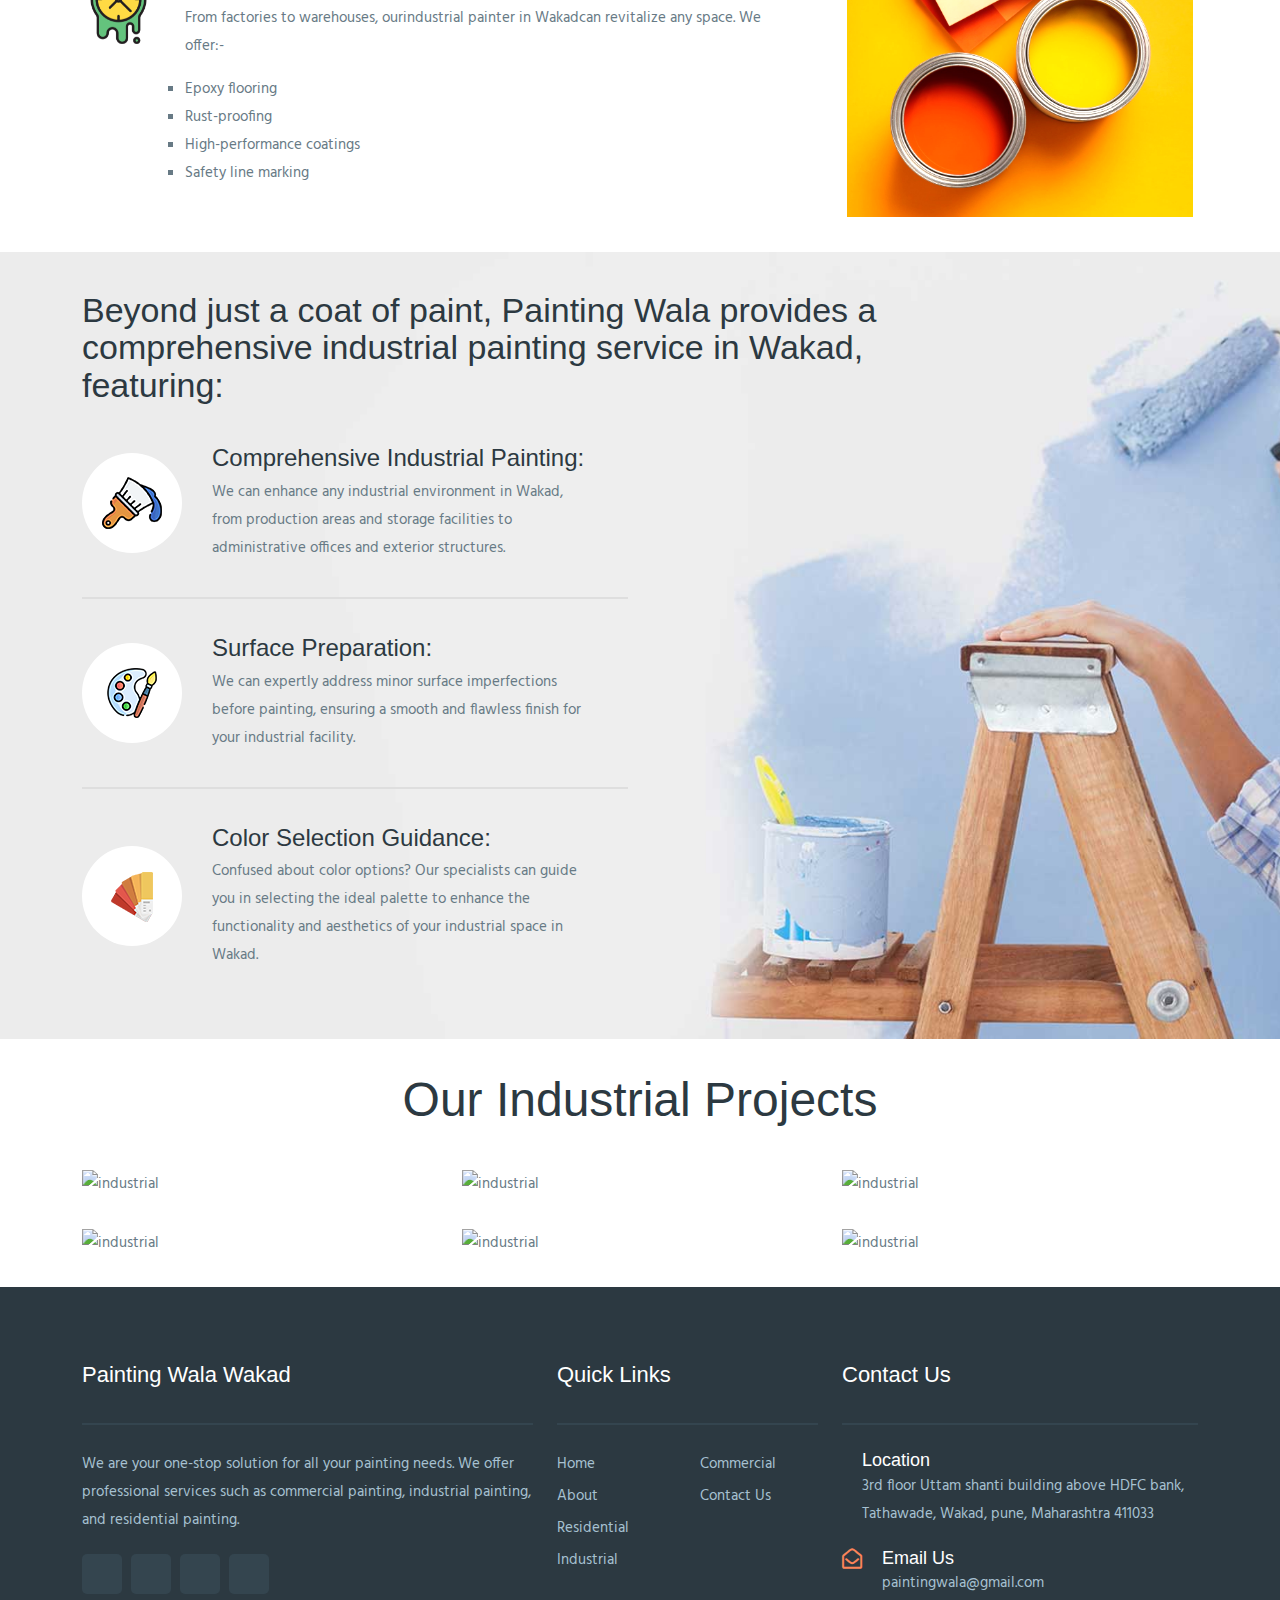
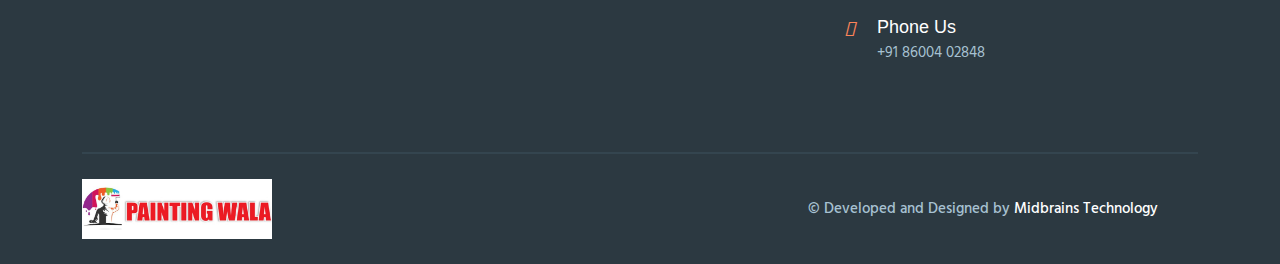
==== commit f7c3d3a2: "initial commit" ====
--- a/industrial-painter-in-wakad.html
+++ b/industrial-painter-in-wakad.html
@@ -471,7 +471,7 @@
                            <div class="features__item d-sm-flex align-items-center pr-40">
                               <div class="features__icon mr-30">
                                  <span>
-                                    <img src="assets/img/features/icon/fea-1.png" alt="">
+                                    <img src="assets/img/features/icon/fea-1.png" alt="feature">
                                  </span>
                               </div>
                               <div class="features__content">
@@ -482,7 +482,7 @@
                            <div class="features__item d-sm-flex align-items-center pr-40">
                               <div class="features__icon mr-30">
                                  <span>
-                                    <img src="assets/img/features/icon/fea-2.png" alt="">
+                                    <img src="assets/img/features/icon/fea-2.png" alt="feature">
                                  </span>
                               </div>
                               <div class="features__content">
@@ -493,7 +493,7 @@
                            <div class="features__item d-sm-flex align-items-center pr-40">
                               <div class="features__icon mr-30">
                                  <span>
-                                    <img src="assets/img/features/icon/fea-3.png" alt="">
+                                    <img src="assets/img/features/icon/fea-3.png" alt="feature">
                                  </span>
                               </div>
                               <div class="features__content">
@@ -528,7 +528,7 @@
             <div class="col-xxl-4 col-xl-4 col-lg-4 col-md-4">
                <div class="portfolio__item-2 p-relative mb-30">
                   <div class="portfolio__thumb-2 w-img">
-                     <img src="assets/img/main-img/Industrial/1.jpg" alt="">
+                     <img src="assets/img/main-img/Industrial/1.jpg" alt="industrial">
                   </div>
                   <div class="portfolio__content-2 transition-3">
                      <div class="portfolio__plus-2 transition-3 mb-20">
@@ -545,7 +545,7 @@
             <div class="col-xxl-4 col-xl-4 col-lg-4 col-md-4">
                <div class="portfolio__item-2 p-relative mb-30">
                   <div class="portfolio__thumb-2 w-img">
-                     <img src="assets/img/main-img/Industrial/2.jpg" alt="">
+                     <img src="assets/img/main-img/Industrial/2.jpg" alt="industrial">
                   </div>
                   <div class="portfolio__content-2 transition-3">
                      <div class="portfolio__plus-2 transition-3 mb-20">
@@ -563,7 +563,7 @@
             <div class="col-xxl-4 col-xl-4 col-lg-4 col-md-4">
                <div class="portfolio__item-2 p-relative mb-30">
                   <div class="portfolio__thumb-2 w-img">
-                     <img src="assets/img/main-img/Industrial/3.jpg" alt="">
+                     <img src="assets/img/main-img/Industrial/3.jpg" alt="industrial">
                   </div>
                   <div class="portfolio__content-2 transition-3">
                      <div class="portfolio__plus-2 transition-3 mb-20">
@@ -580,7 +580,7 @@
             <div class="col-xxl-4 col-xl-4 col-lg-4 col-md-4">
                <div class="portfolio__item-2 p-relative mb-30">
                   <div class="portfolio__thumb-2 w-img">
-                     <img src="assets/img/main-img/Industrial/4.jpg" alt="">
+                     <img src="assets/img/main-img/Industrial/4.jpg" alt="industrial">
                   </div>
                   <div class="portfolio__content-2 transition-3">
                      <div class="portfolio__plus-2 transition-3 mb-20">
@@ -598,7 +598,7 @@
             <div class="col-xxl-4 col-xl-4 col-lg-4 col-md-4">
                <div class="portfolio__item-2 p-relative mb-30">
                   <div class="portfolio__thumb-2 w-img">
-                     <img src="assets/img/main-img/Industrial/5.jpg" alt="">
+                     <img src="assets/img/main-img/Industrial/5.jpg" alt="industrial">
                   </div>
                   <div class="portfolio__content-2 transition-3">
                      <div class="portfolio__plus-2 transition-3 mb-20">
@@ -615,7 +615,7 @@
             <div class="col-xxl-4 col-xl-4 col-lg-4 col-md-4">
                <div class="portfolio__item-2 p-relative mb-30">
                   <div class="portfolio__thumb-2 w-img">
-                     <img src="assets/img/main-img/Industrial/6.jpg" alt="">
+                     <img src="assets/img/main-img/Industrial/6.jpg" alt="industrial">
                   </div>
                   <div class="portfolio__content-2 transition-3">
                      <div class="portfolio__plus-2 transition-3 mb-20">
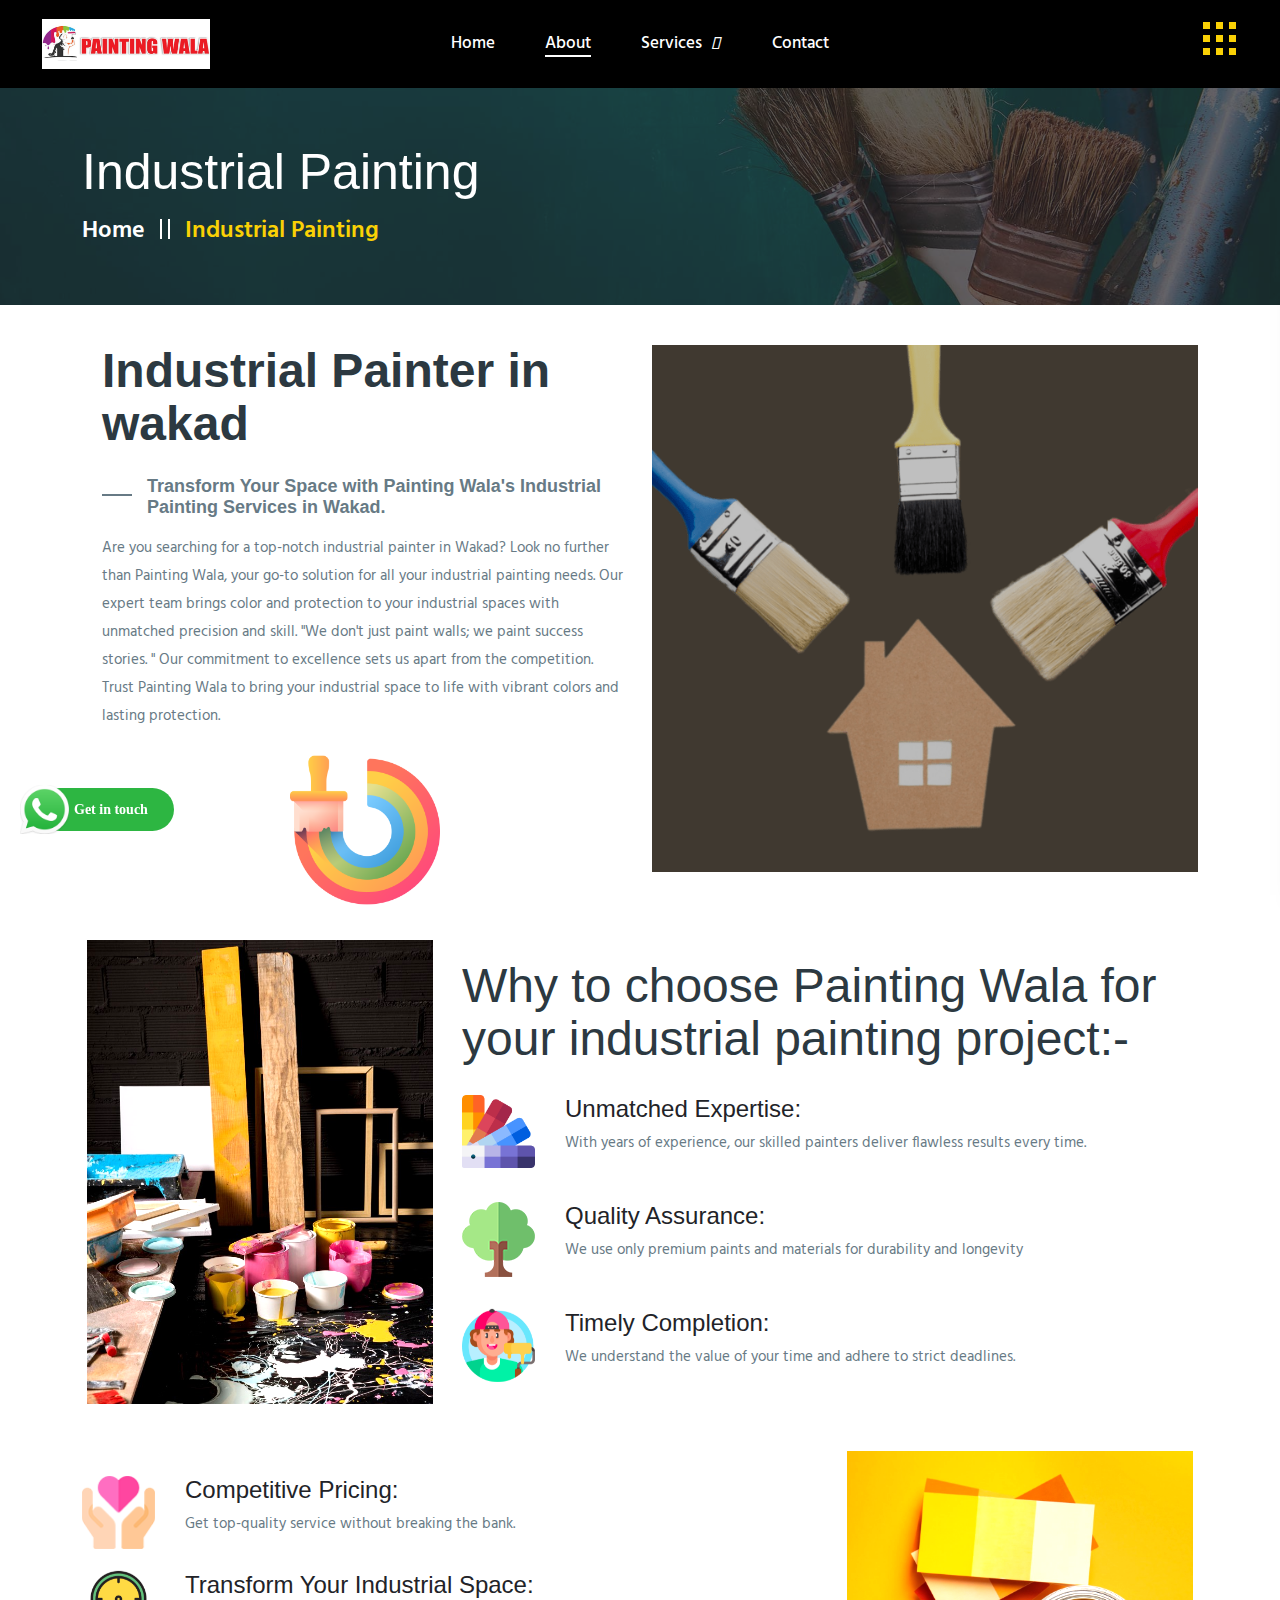
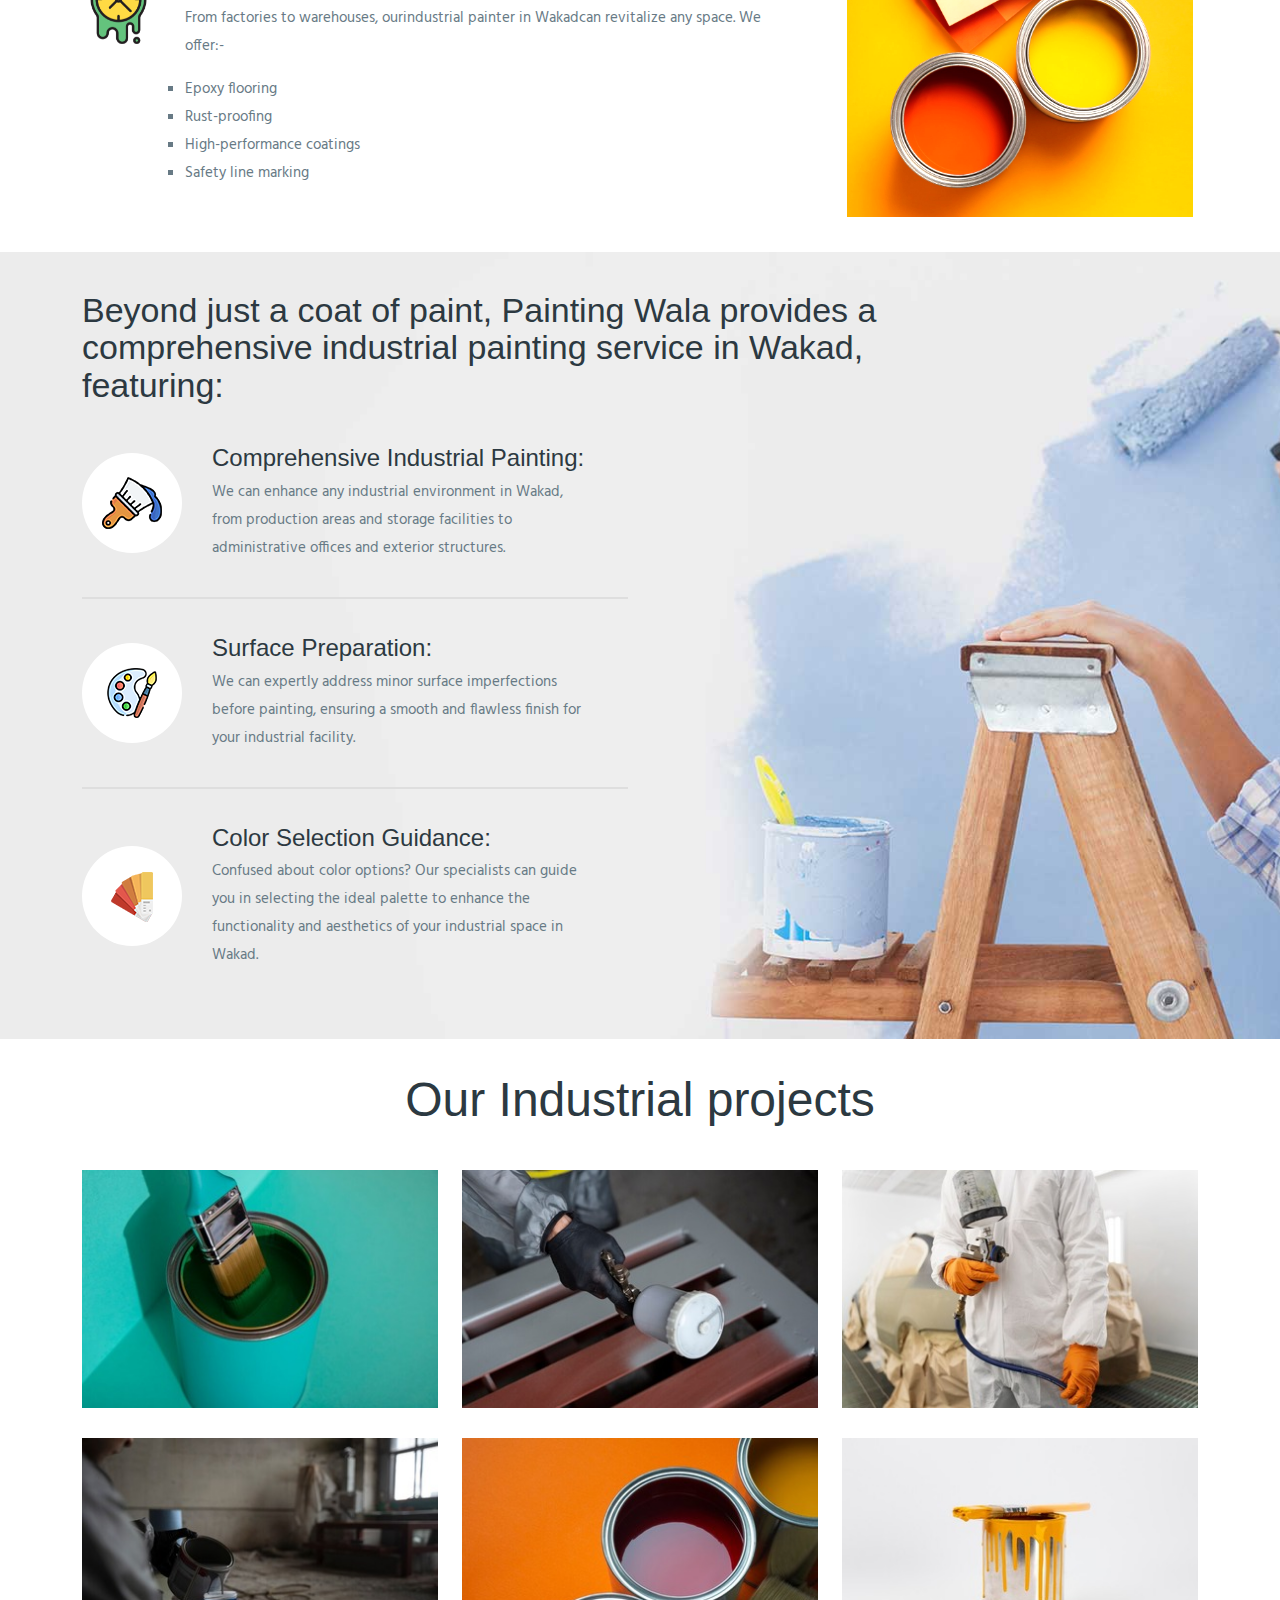
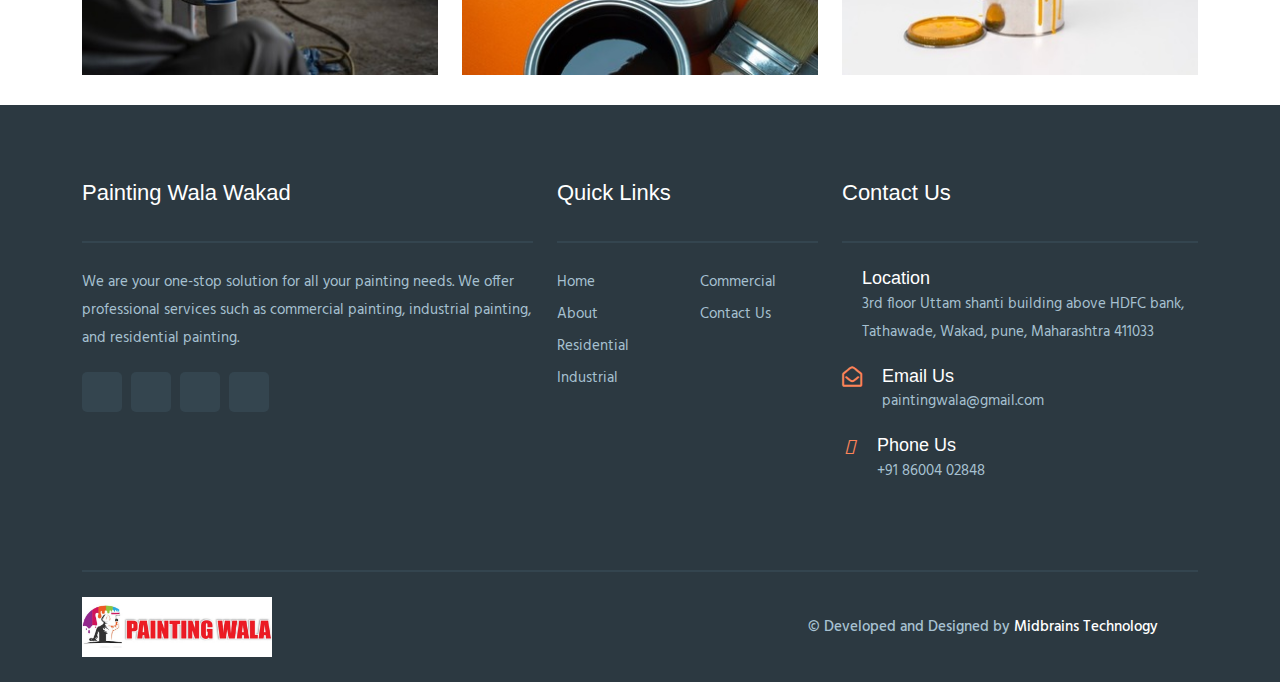
==== commit 1e8a6f25: "initial commit" ====
--- a/industrial-painter-in-wakad.html
+++ b/industrial-painter-in-wakad.html
@@ -523,16 +523,16 @@
             <div class="section__title-wrapper-2 mb-35 mt-35">
                <!-- <h3 class="section__title-pre section__title-pre-2">What We Do</h3> -->
                <h3 style="text-align: center;" class="section__title section__title-2">Our Industrial
-                  Projects</h3>
+                  projects</h3>
             </div>
             <div class="col-xxl-4 col-xl-4 col-lg-4 col-md-4">
                <div class="portfolio__item-2 p-relative mb-30">
                   <div class="portfolio__thumb-2 w-img">
-                     <img src="assets/img/main-img/Industrial/1.jpg" alt="industrial">
+                     <img src="assets/img/main-img/industrial/1.jpg" alt="">
                   </div>
                   <div class="portfolio__content-2 transition-3">
                      <div class="portfolio__plus-2 transition-3 mb-20">
-                        <a class="popup-image" href="assets/img/main-img/Industrial/1.jpg">
+                        <a class="popup-image" href="assets/img/main-img/industrial/1.jpg">
                            <i class="far fa-plus"></i>
                         </a>
                      </div>
@@ -545,11 +545,11 @@
             <div class="col-xxl-4 col-xl-4 col-lg-4 col-md-4">
                <div class="portfolio__item-2 p-relative mb-30">
                   <div class="portfolio__thumb-2 w-img">
-                     <img src="assets/img/main-img/Industrial/2.jpg" alt="industrial">
+                     <img src="assets/img/main-img/industrial/2.jpg" alt="">
                   </div>
                   <div class="portfolio__content-2 transition-3">
                      <div class="portfolio__plus-2 transition-3 mb-20">
-                        <a class="popup-image" href="assets/img/main-img/Industrial/2.jpg">
+                        <a class="popup-image" href="assets/img/main-img/industrial/2.jpg">
                            <i class="far fa-plus"></i>
                         </a>
                      </div>
@@ -563,11 +563,11 @@
             <div class="col-xxl-4 col-xl-4 col-lg-4 col-md-4">
                <div class="portfolio__item-2 p-relative mb-30">
                   <div class="portfolio__thumb-2 w-img">
-                     <img src="assets/img/main-img/Industrial/3.jpg" alt="industrial">
+                     <img src="assets/img/main-img/industrial/3.jpg" alt="">
                   </div>
                   <div class="portfolio__content-2 transition-3">
                      <div class="portfolio__plus-2 transition-3 mb-20">
-                        <a class="popup-image" href="assets/img/main-img/Industrial/3.jpg">
+                        <a class="popup-image" href="assets/img/main-img/industrial/3.jpg">
                            <i class="far fa-plus"></i>
                         </a>
                      </div>
@@ -580,29 +580,46 @@
             <div class="col-xxl-4 col-xl-4 col-lg-4 col-md-4">
                <div class="portfolio__item-2 p-relative mb-30">
                   <div class="portfolio__thumb-2 w-img">
-                     <img src="assets/img/main-img/Industrial/4.jpg" alt="industrial">
+                     <img src="assets/img/main-img/industrial/4.jpg" alt="">
                   </div>
                   <div class="portfolio__content-2 transition-3">
                      <div class="portfolio__plus-2 transition-3 mb-20">
-                        <a class="popup-image" href="assets/img/main-img/Industrial/4.jpg">
+                        <a class="popup-image" href="assets/img/main-img/industrial/4.jpg">
+                           <i class="far fa-plus"></i>
+                        </a>
+                     </div>
+                     <h3 class="portfolio__title">
+                        Industrail Painting
+                     </h3>
+
+                  </div>
+               </div>
+            </div>
+            <div class="col-xxl-4 col-xl-4 col-lg-4 col-md-4">
+               <div class="portfolio__item-2 p-relative mb-30">
+                  <div class="portfolio__thumb-2 w-img">
+                     <img src="assets/img/main-img/industrial/5.jpg" alt="">
+                  </div>
+                  <div class="portfolio__content-2 transition-3">
+                     <div class="portfolio__plus-2 transition-3 mb-20">
+                        <a class="popup-image" href="assets/img/main-img/industrial/5.jpg">
                            <i class="far fa-plus"></i>
                         </a>
                      </div>
                      <h3 class="portfolio__title">
                         Industrial Painting
                      </h3>
-
                   </div>
                </div>
             </div>
             <div class="col-xxl-4 col-xl-4 col-lg-4 col-md-4">
                <div class="portfolio__item-2 p-relative mb-30">
                   <div class="portfolio__thumb-2 w-img">
-                     <img src="assets/img/main-img/Industrial/5.jpg" alt="industrial">
+                     <img src="assets/img/main-img/industrial/6.jpg" alt="">
                   </div>
                   <div class="portfolio__content-2 transition-3">
                      <div class="portfolio__plus-2 transition-3 mb-20">
-                        <a class="popup-image" href="assets/img/main-img/Industrial/5.jpg">
+                        <a class="popup-image" href="assets/img/main-img/industrial/6.jpg">
                            <i class="far fa-plus"></i>
                         </a>
                      </div>
@@ -612,26 +629,8 @@
                   </div>
                </div>
             </div>
-            <div class="col-xxl-4 col-xl-4 col-lg-4 col-md-4">
-               <div class="portfolio__item-2 p-relative mb-30">
-                  <div class="portfolio__thumb-2 w-img">
-                     <img src="assets/img/main-img/Industrial/6.jpg" alt="industrial">
-                  </div>
-                  <div class="portfolio__content-2 transition-3">
-                     <div class="portfolio__plus-2 transition-3 mb-20">
-                        <a class="popup-image" href="assets/img/main-img/Industrial/6.jpg">
-                           <i class="far fa-plus"></i>
-                        </a>
-                     </div>
-                     <h3 class="portfolio__title">
-                        Industrial Painting
-                     </h3>
-                  </div>
-               </div>
-            </div>
          </div>
       </div>
-
 
 
 
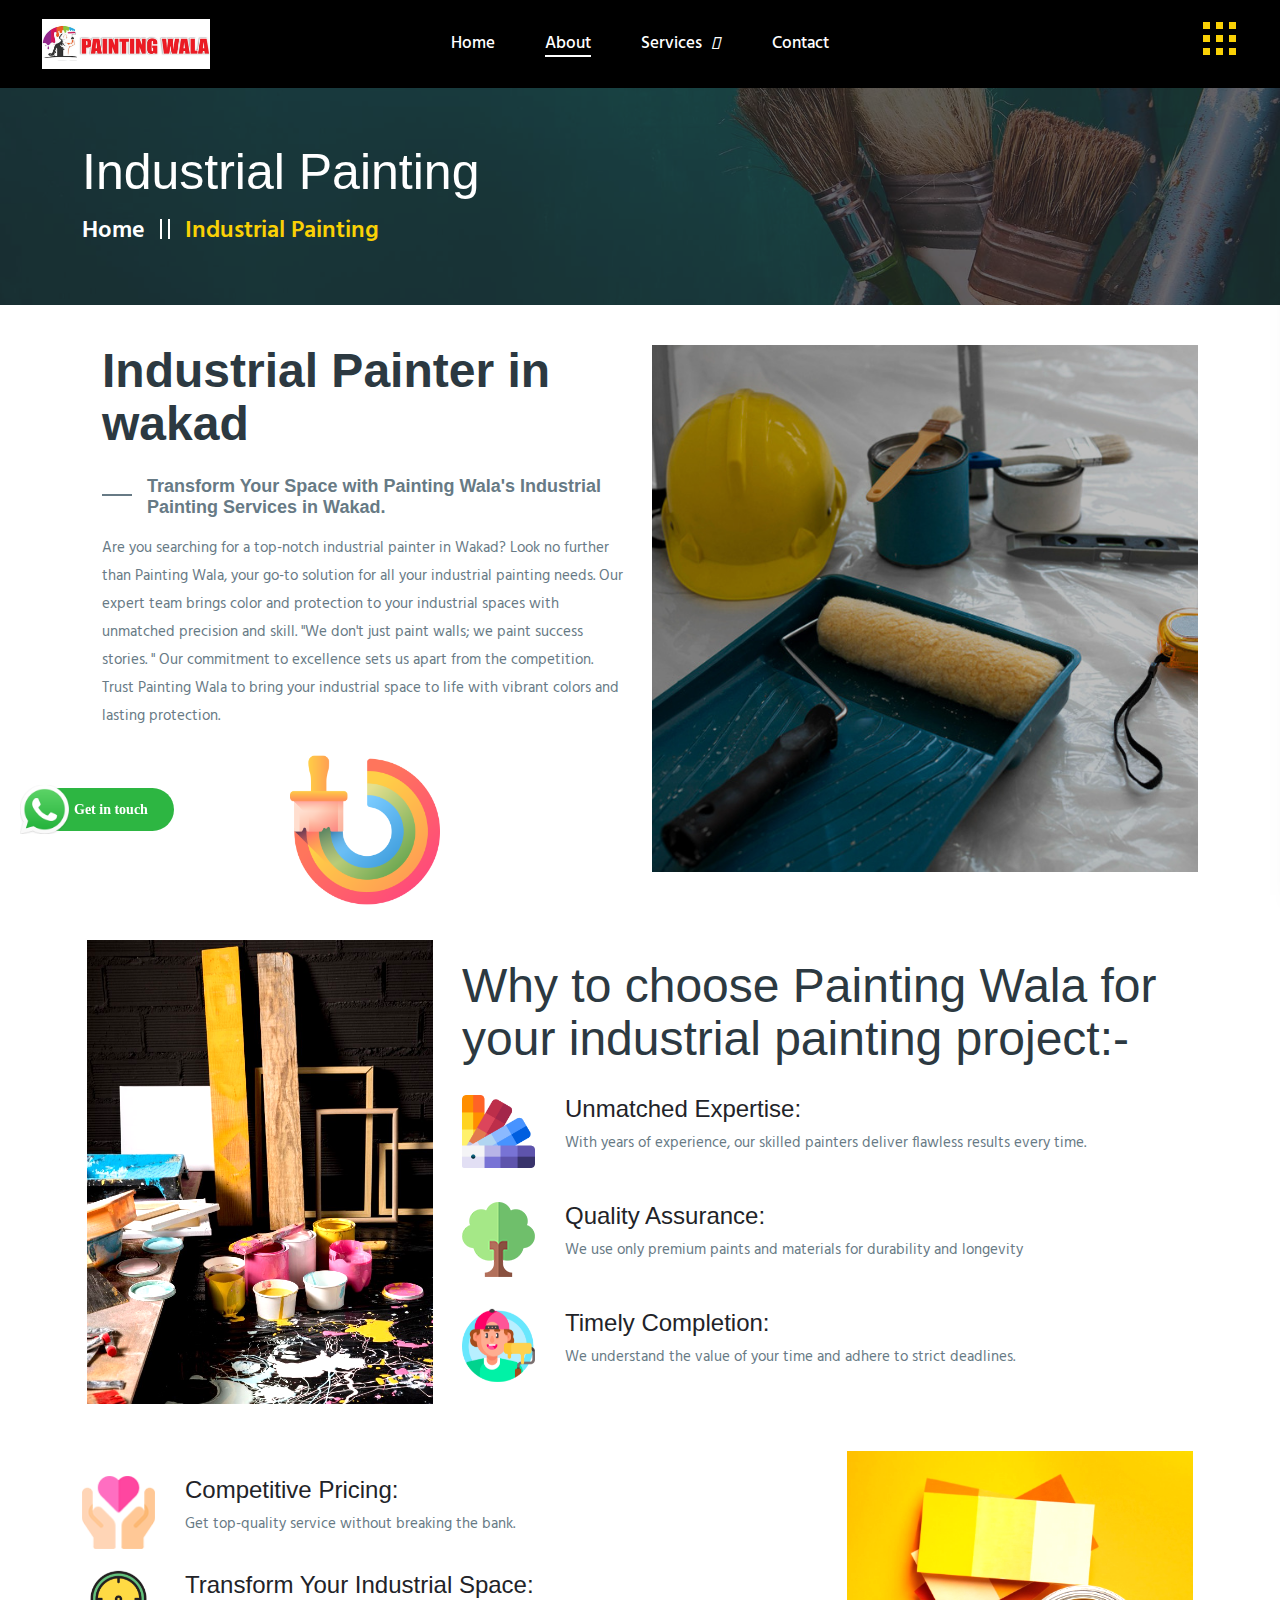
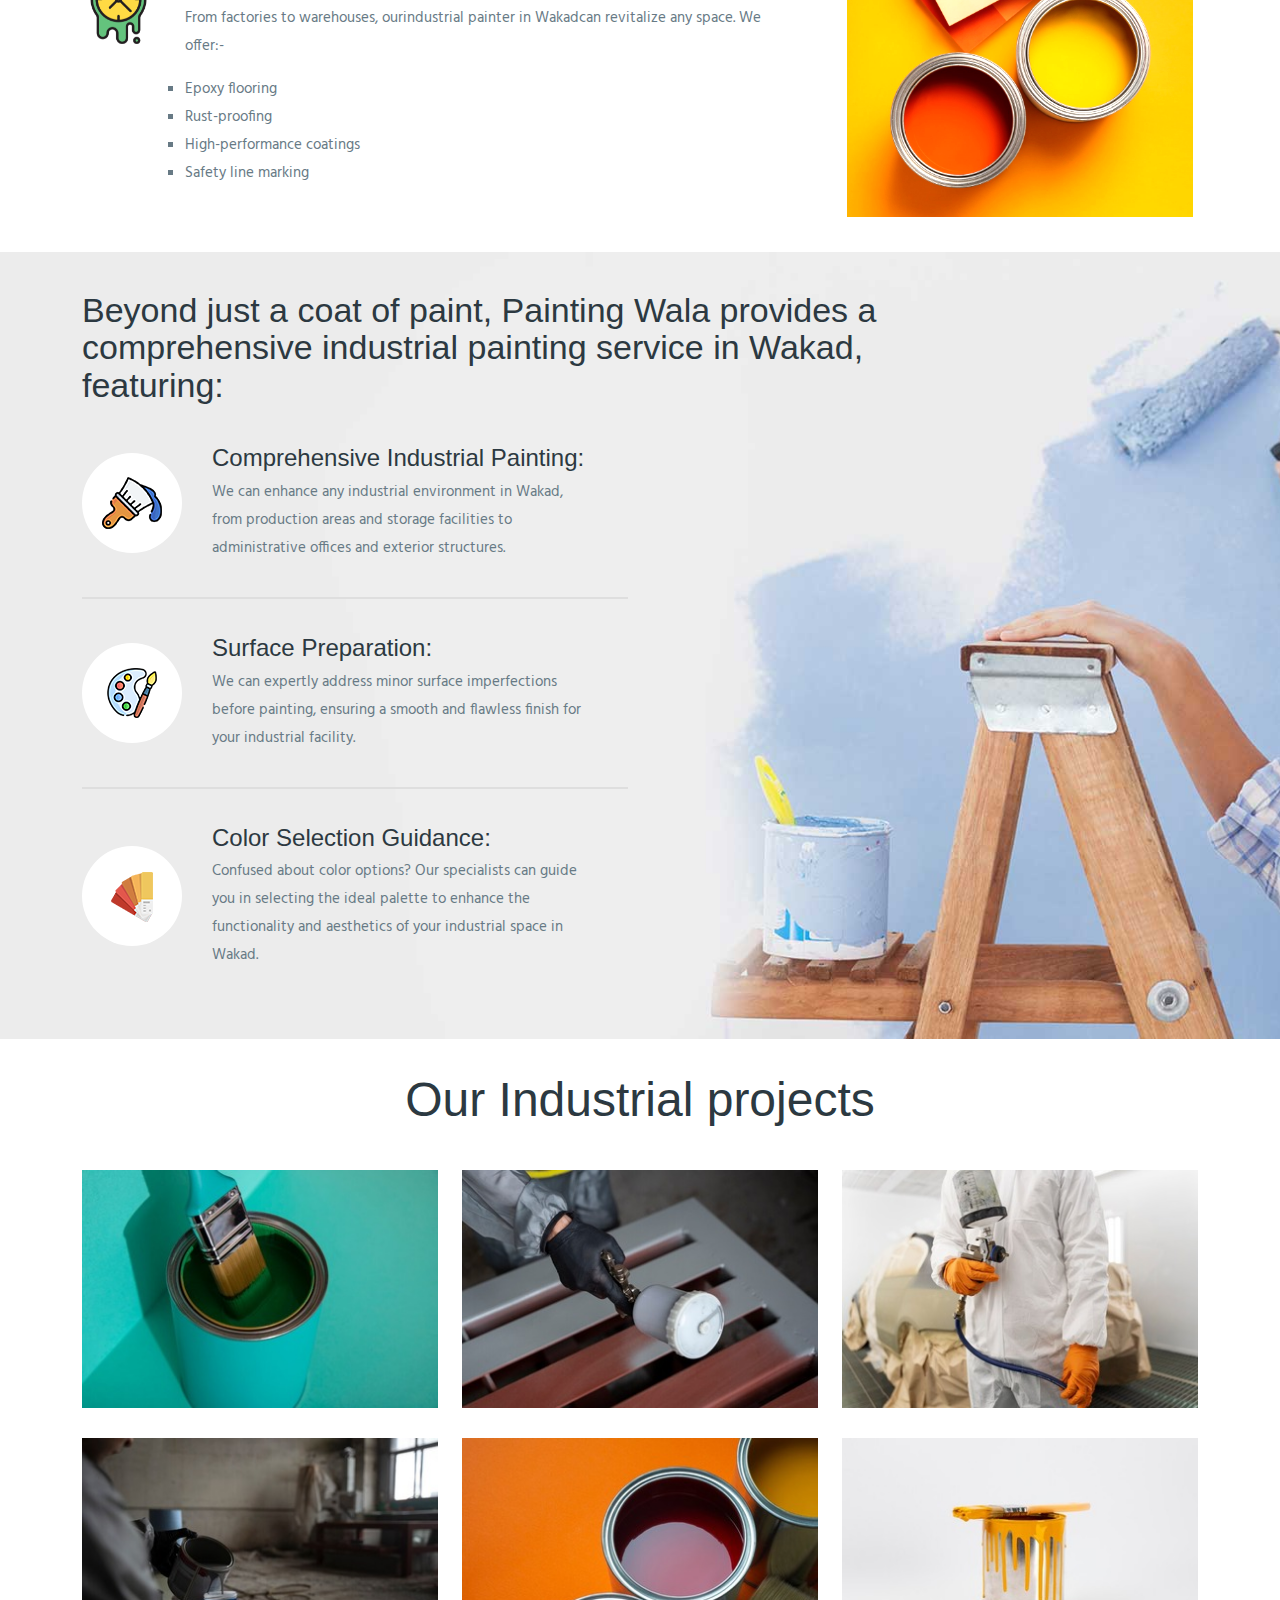
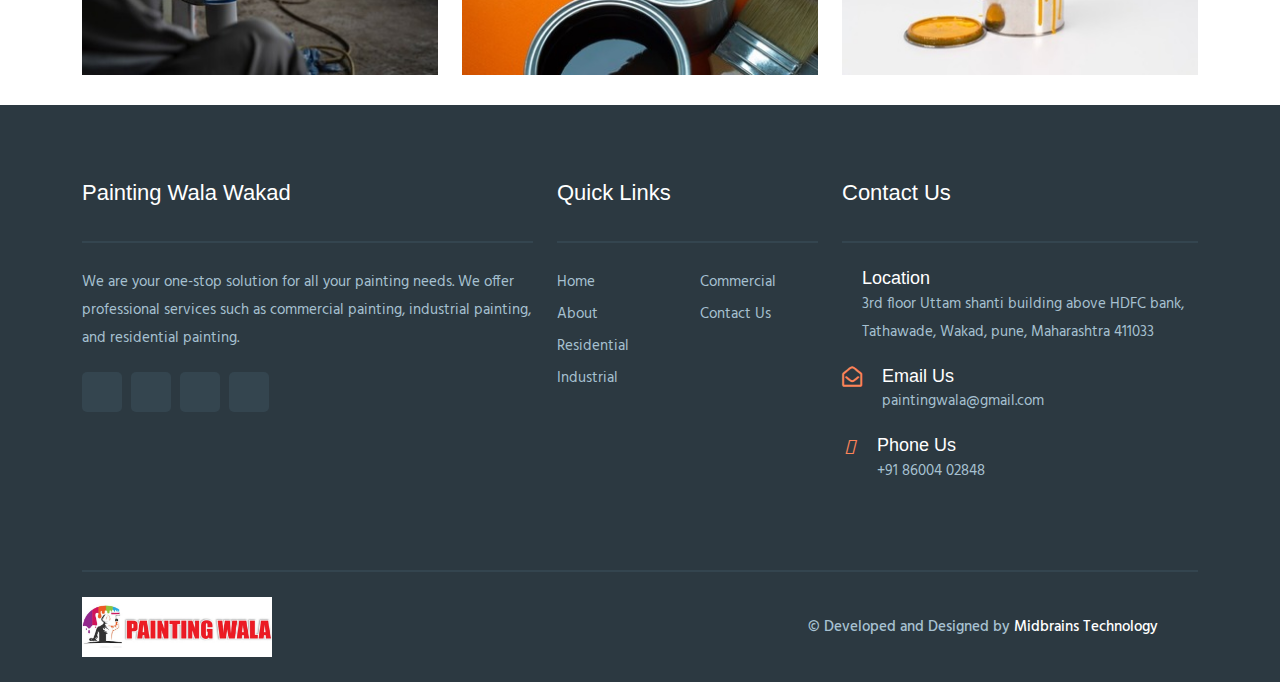
==== commit e7b6b492: "initial commit" ====
--- a/industrial-painter-in-wakad.html
+++ b/industrial-painter-in-wakad.html
@@ -317,7 +317,7 @@
                <div class="col-xxl-7 col-xl-6 col-lg-6 resident-padding">
                   <div class="about__thumb-3 w-img ">
                      <img style="filter: brightness(75%); background-color: rgb(85, 76, 64);"
-                        src="assets/img/main-img/residential/top.png" alt="about_us_img">
+                        src="assets/img/main-img/industrial/top.jpg" alt="about_us_img">
                   </div>
                </div>
 
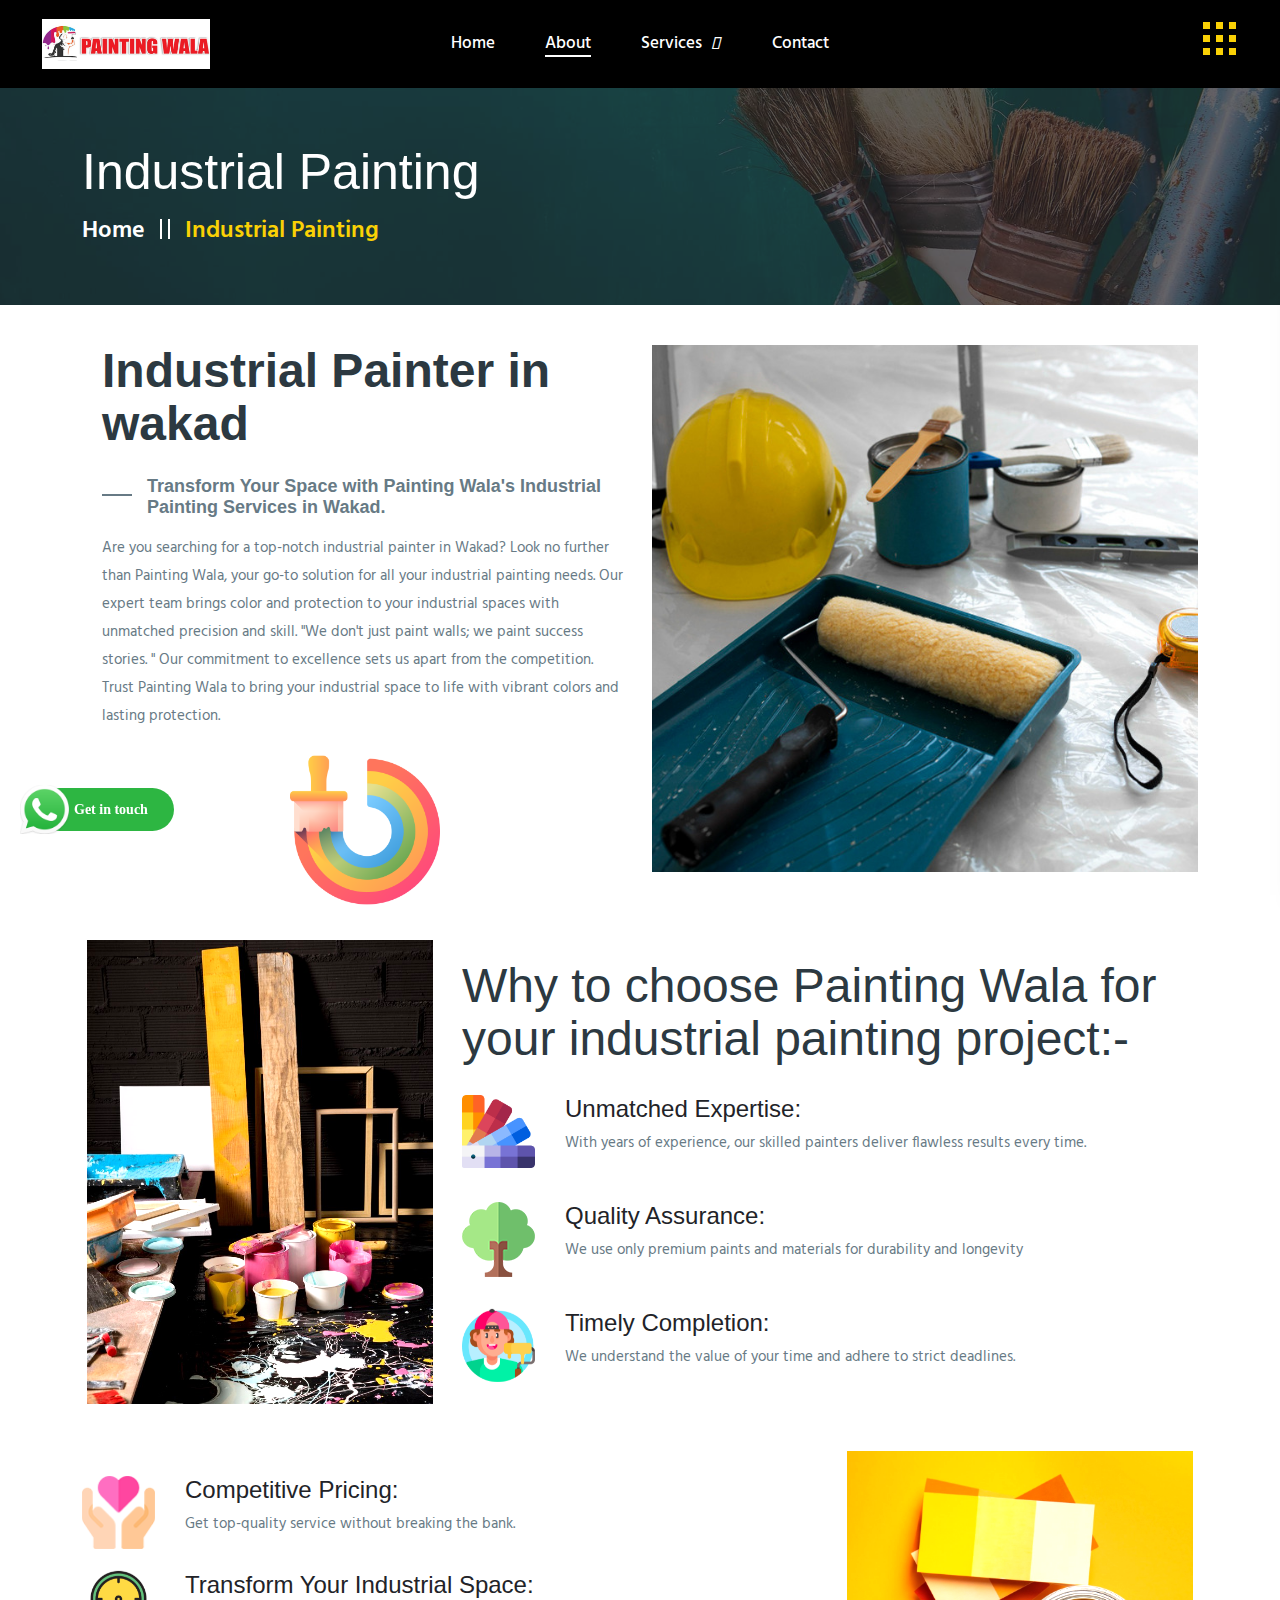
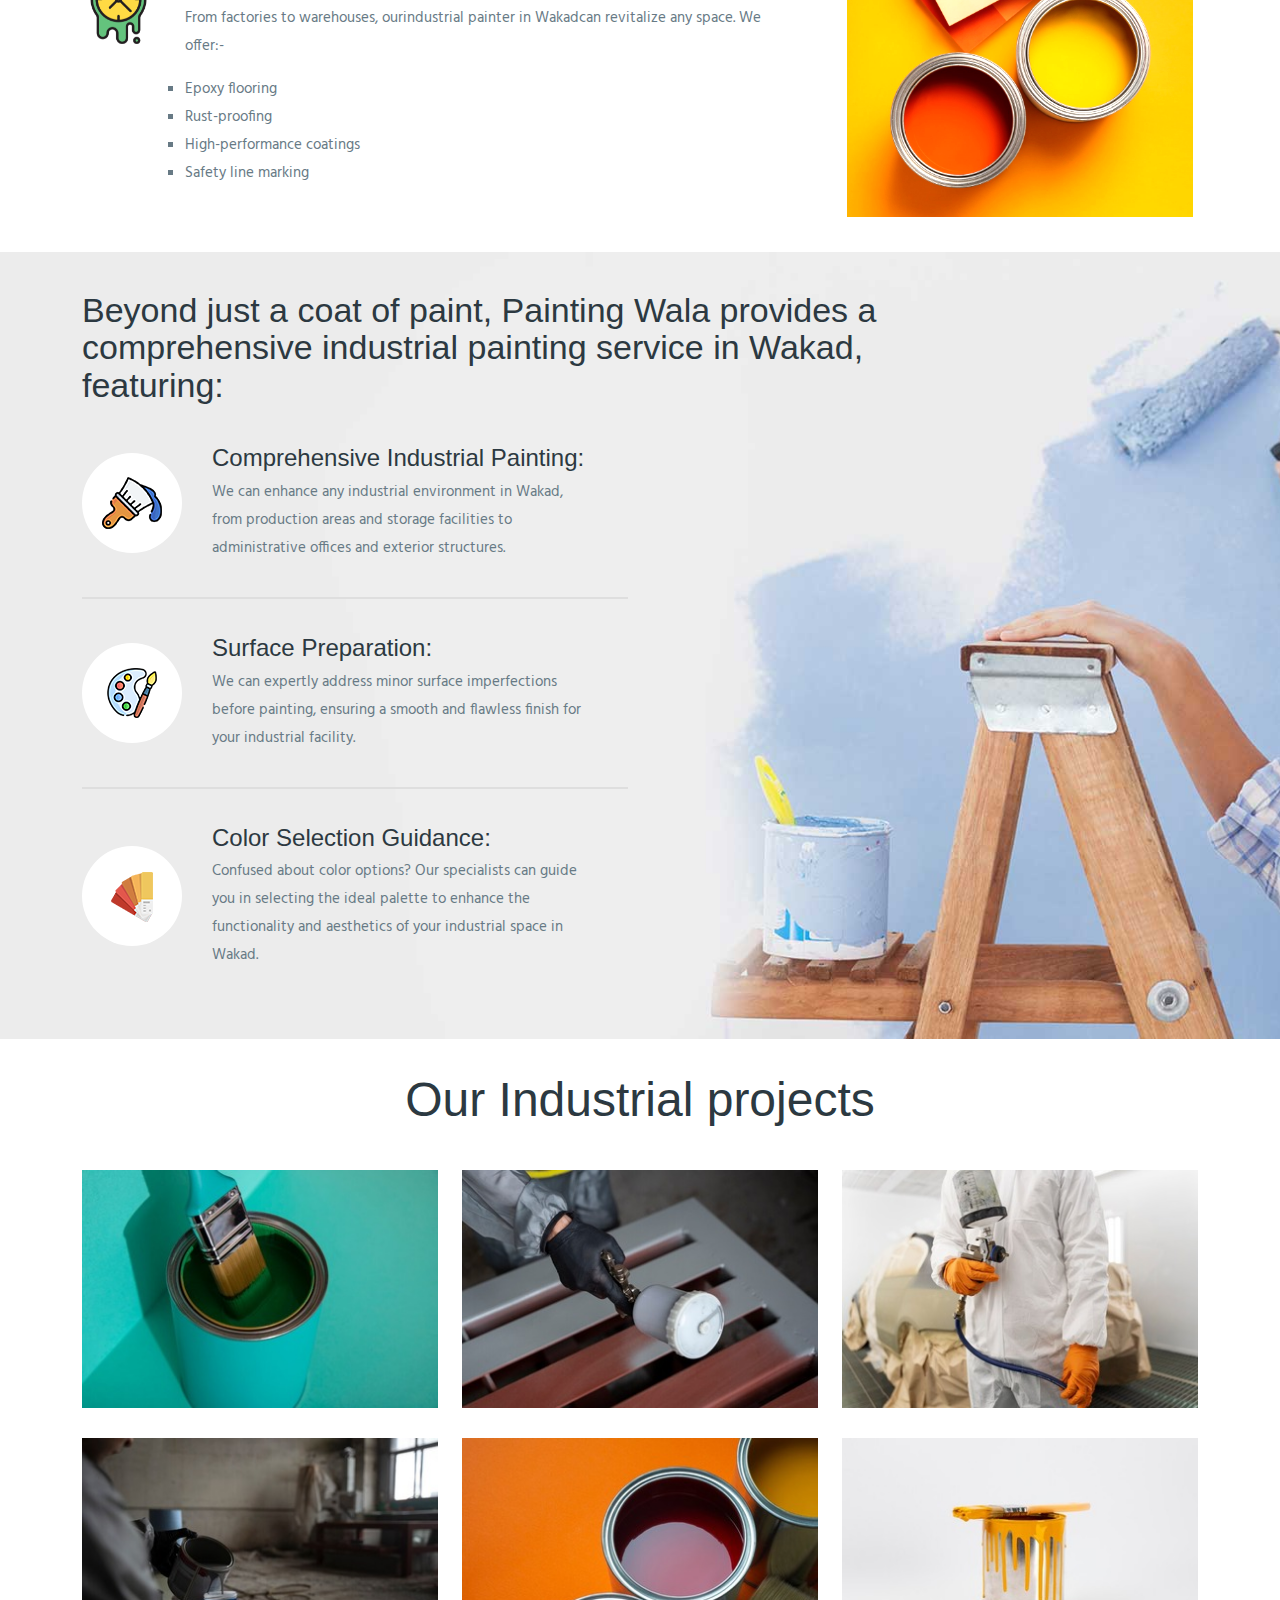
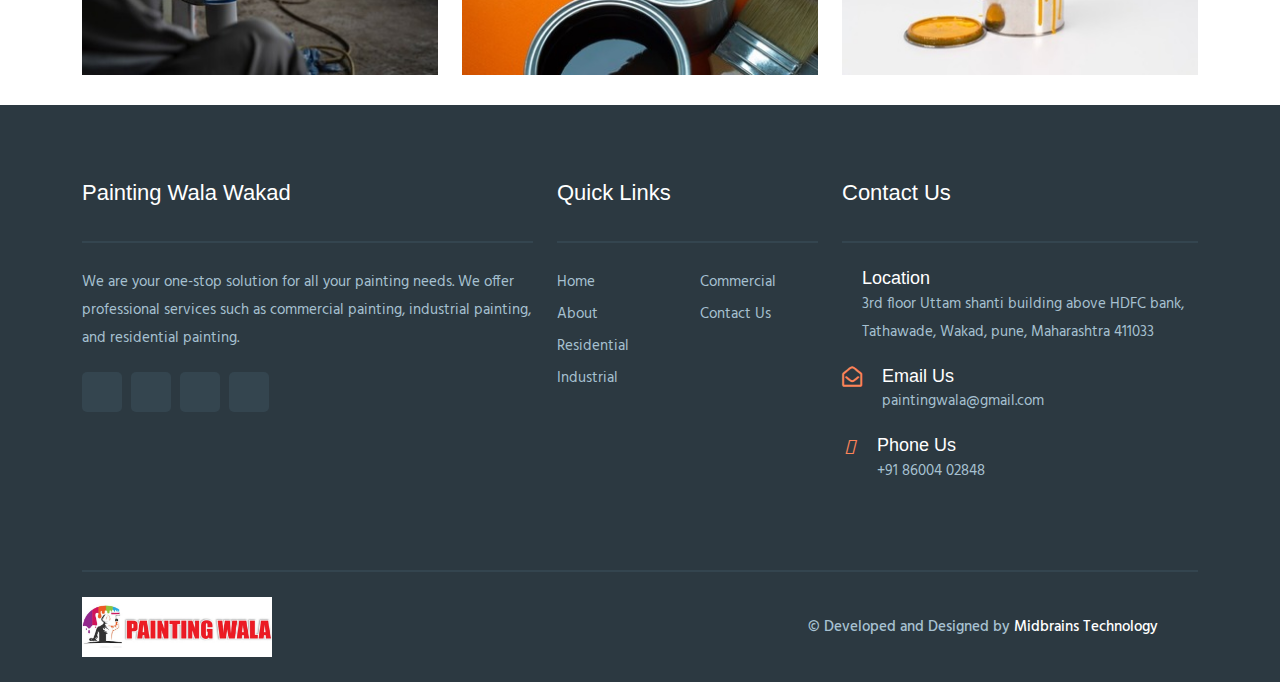
==== commit 0bd022c8: "initial commit" ====
--- a/industrial-painter-in-wakad.html
+++ b/industrial-painter-in-wakad.html
@@ -316,7 +316,7 @@
                </div>
                <div class="col-xxl-7 col-xl-6 col-lg-6 resident-padding">
                   <div class="about__thumb-3 w-img ">
-                     <img style="filter: brightness(75%); background-color: rgb(85, 76, 64);"
+                     <img style=" background-color: rgb(85, 76, 64);"
                         src="assets/img/main-img/industrial/top.jpg" alt="about_us_img">
                   </div>
                </div>
